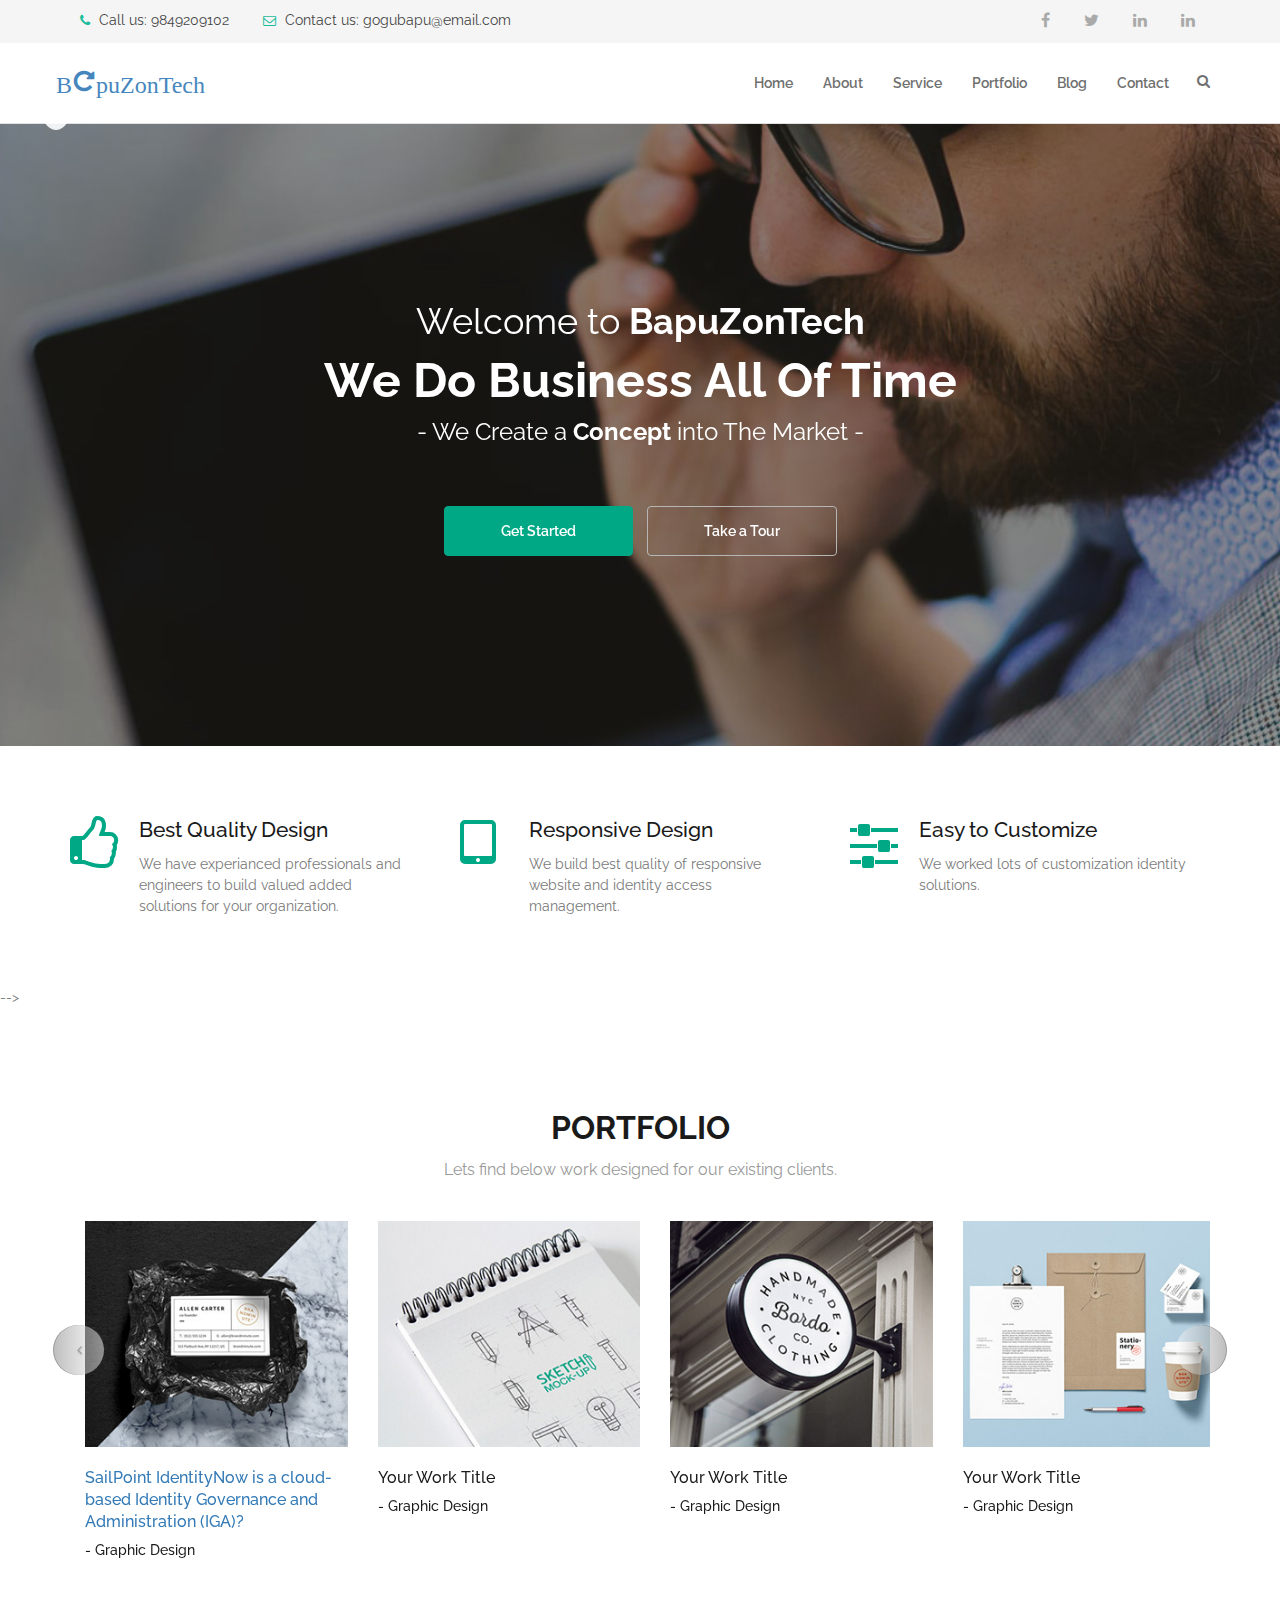
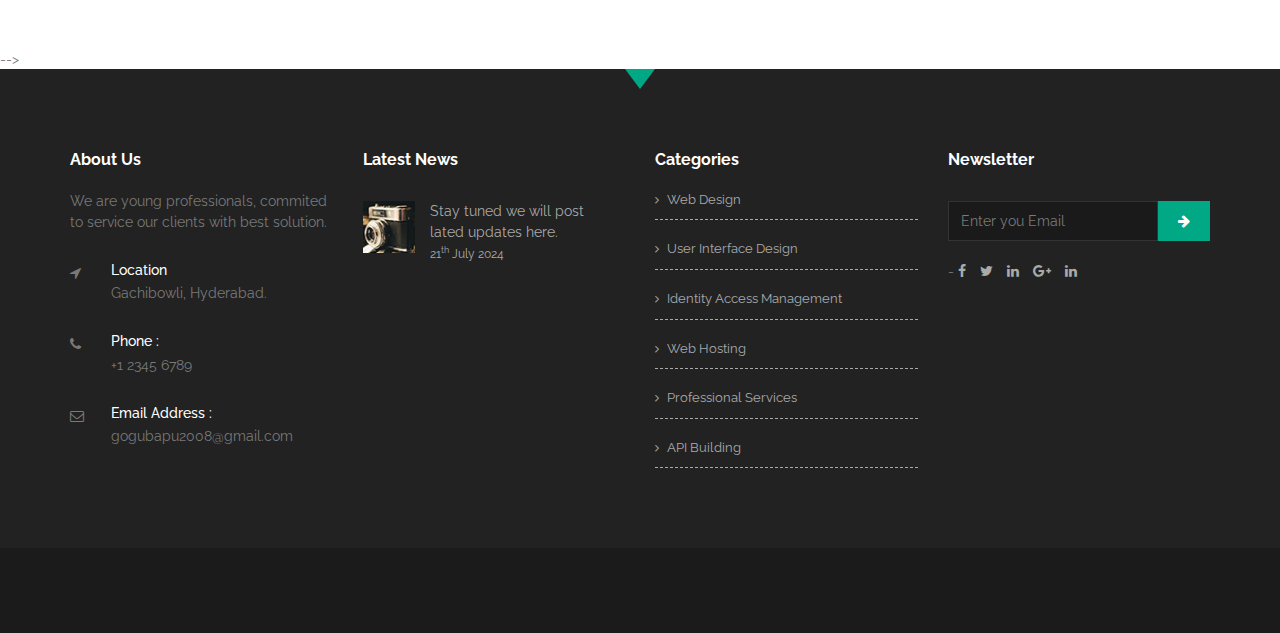
==== index.html @ 4926aefa "Update index.html" ====
<!doctype html>
<!--[if lt IE 7]>      <html class="no-js lt-ie9 lt-ie8 lt-ie7" lang=""> <![endif]-->
<!--[if IE 7]>         <html class="no-js lt-ie9 lt-ie8" lang=""> <![endif]-->
<!--[if IE 8]>         <html class="no-js lt-ie9" lang=""> <![endif]-->
<!--[if gt IE 8]><!--> <html class="no-js" lang="en"> <!--<![endif]-->
    <head>
        <meta charset="utf-8">
        <title>BapuZonTech</title>
        <meta name="description" content="">
        <meta name="viewport" content="width=device-width, initial-scale=1">
        <link rel="icon" type="image/png" href="favicon.ico">

        <!--Google Font link-->
        <link href="https://fonts.googleapis.com/css?family=Raleway:100,100i,200,200i,300,300i,400,400i,500,500i,600,600i,700,700i,800,800i,900,900i" rel="stylesheet">


        <link rel="stylesheet" href="assets/css/slick/slick.css"> 
        <link rel="stylesheet" href="assets/css/slick/slick-theme.css">
        <link rel="stylesheet" href="assets/css/animate.css">
        <link rel="stylesheet" href="assets/css/iconfont.css">
        <link rel="stylesheet" href="assets/css/font-awesome.min.css">
        <link rel="stylesheet" href="assets/css/bootstrap.css">
        <link rel="stylesheet" href="assets/css/magnific-popup.css">
        <link rel="stylesheet" href="assets/css/bootsnav.css">

        <!-- xsslider slider css -->


        <!--<link rel="stylesheet" href="assets/css/xsslider.css">-->




        <!--For Plugins external css-->
        <!--<link rel="stylesheet" href="assets/css/plugins.css" />-->

        <!--Theme custom css -->
        <link rel="stylesheet" href="assets/css/style.css">
        <!--<link rel="stylesheet" href="assets/css/colors/maron.css">-->

        <!--Theme Responsive css-->
        <link rel="stylesheet" href="assets/css/responsive.css" />

        <script src="assets/js/vendor/modernizr-2.8.3-respond-1.4.2.min.js"></script>
    </head>

    <body data-spy="scroll" data-target=".navbar-collapse">


        <!-- Preloader -->
        <div id="loading">
            <div id="loading-center">
                <div id="loading-center-absolute">
                    <div class="object" id="object_one"></div>
                    <div class="object" id="object_two"></div>
                    <div class="object" id="object_three"></div>
                    <div class="object" id="object_four"></div>
                </div>
            </div>
        </div><!--End off Preloader -->


        <div class="culmn">
            <!--Home page style-->


            <nav class="navbar navbar-default bootsnav navbar-fixed">
                <div class="navbar-top bg-grey fix">
                    <div class="container">
                        <div class="row">
                            <div class="col-md-6">
                                <div class="navbar-callus text-left sm-text-center">
                                    <ul class="list-inline">
                                        <li><a href=""><i class="fa fa-phone"></i> Call us: 9849209102</a></li>
                                        <li><a href=""><i class="fa fa-envelope-o"></i> Contact us: gogubapu@email.com</a></li>
                                    </ul>
                                </div>
                            </div>
                            <div class="col-md-6">
                                <div class="navbar-socail text-right sm-text-center">
                                    <ul class="list-inline">
                                        <li><a href=""><i class="fa fa-facebook"></i></a></li>
                                        <li><a href=""><i class="fa fa-twitter"></i></a></li>
                                        <li><a href=""><i class="fa fa-linkedin"></i></a></li>
                                        <li><a href="linkedin.com/in/bapu-gogu-a1a225183"><i class="fa fa-linkedin"></i></a></li>
                                        
                                    </ul>
                                </div>
                            </div>
                        </div>
                    </div>
                </div>

                <!-- Start Top Search -->
                <div class="top-search">
                    <div class="container">
                        <div class="input-group">
                            <span class="input-group-addon"><i class="fa fa-search"></i></span>
                            <input type="text" class="form-control" placeholder="Search">
                            <span class="input-group-addon close-search"><i class="fa fa-times"></i></span>
                        </div>
                    </div>
                </div>
                <!-- End Top Search -->


                <div class="container"> 
                    <div class="attr-nav">
                        <ul>
                            <li class="search"><a href="#"><i class="fa fa-search"></i></a></li>
                        </ul>
                    </div> 

                    <!-- Start Header Navigation -->
                    <div class="navbar-header">
                        <button type="button" class="navbar-toggle" data-toggle="collapse" data-target="#navbar-menu">
                            <i class="fa fa-bars"></i>
                        </button>
                        <a class="navbar-brand" href="#brand">
							<a align=center alt="">BapuZonTech</a>
						  <!-- <img src="assets/images/logo2.png" class="logo" alt=""> -->
                            <!--<img src="assets/images/footer-logo.png" class="logo logo-scrolled" alt="">-->
                        </a>

                    </div>
                    <!-- End Header Navigation -->

                    <!-- navbar menu -->
                    <div class="collapse navbar-collapse" id="navbar-menu">
                        <ul class="nav navbar-nav navbar-right">
                            <li><a href="#home">Home</a></li>                    
                            <li><a href="#features">About</a></li>
                            <li><a href="#business">Service</a></li>
                            <li><a href="#work">Portfolio</a></li>
                            <li><a href="https://www.bapuzontech.tech">Blog</a></li>
                            <li><a href="#contact">Contact</a></li>
                        </ul>
                    </div><!-- /.navbar-collapse -->
                </div> 

            </nav>

            <!--Home Sections-->

            <section id="home" class="home bg-black fix">
                <div class="overlay"></div>
                <div class="container">
                    <div class="row">
                        <div class="main_home text-center">
                            <div class="col-md-12">
                                <div class="hello_slid">
                                    <div class="slid_item">
                                        <div class="home_text ">
                                            <h2 class="text-white">Welcome to <strong>BapuZonTech</strong></h2>
                                            <h1 class="text-white">We Do Business All Of Time</h1>
                                            <h3 class="text-white">- We Create a <strong>Concept</strong> into The Market -</h3>
                                        </div>

                                        <div class="home_btns m-top-40">
                                            <a href="" class="btn btn-primary m-top-20">Get Started</a>
                                            <a href="" class="btn btn-default m-top-20">Take a Tour</a>
                                        </div>
                                    </div><!-- End off slid item -->
                                </div>
                            </div>

                        </div>


                    </div><!--End off row-->
                </div><!--End off container -->
            </section> <!--End off Home Sections-->



            <!--Featured Section-->
            <section id="features" class="features">
                <div class="container">
                    <div class="row">
                        <div class="main_features fix roomy-70">
                            <div class="col-md-4">
                                <div class="features_item sm-m-top-30">
                                    <div class="f_item_icon">
                                        <i class="fa fa-thumbs-o-up"></i>
                                    </div>
                                    <div class="f_item_text">
                                        <h3>Best Quality Design</h3>
                                        <p>We have experianced professionals and engineers to build valued added solutions for your organization.</p>
                                    </div>
                                </div>
                            </div>
                            <div class="col-md-4">
                                <div class="features_item sm-m-top-30">
                                    <div class="f_item_icon">
                                        <i class="fa fa-tablet"></i>
                                    </div>
                                    <div class="f_item_text">
                                        <h3>Responsive Design</h3>
                                        <p>We build best quality of responsive website and identity access management.</p>
                                    </div>
                                </div>
                            </div>
                            <div class="col-md-4">
                                <div class="features_item sm-m-top-30">
                                    <div class="f_item_icon">
                                        <i class="fa fa-sliders"></i>
                                    </div>
                                    <div class="f_item_text">
                                        <h3>Easy to Customize</h3>
                                        <p>We worked lots of customization identity solutions.</p>
                                    </div>
                                </div>
                            </div>
                        </div>
                    </div><!-- End off row -->
                </div><!-- End off container -->
            </section><!-- End off Featured Section-->


            <!--Business Section-->
            <!-- <section id="business" class="business bg-grey roomy-70">
                <div class="container">
                    <div class="row">
                        <div class="main_business">
                            <div class="col-md-6">
                                <div class="business_slid">
                                    <div class="slid_shap bg-grey"></div>
                                    <div class="business_items text-center">
                                        <div class="business_item">
                                            <div class="business_img">
                                                <img src="assets/images/about-img1.jpg" alt="" />
                                            </div>
                                        </div>

                                        <div class="business_item">
                                            <div class="business_img">
                                                <img src="assets/images/about-img1.jpg" alt="" />
                                            </div>
                                        </div>

                                        <div class="business_item">
                                            <div class="business_img">
                                                <img src="assets/images/about-img1.jpg" alt="" />
                                            </div>
                                        </div>
                                    </div>
                                </div>
                            </div>
                            
                            <div class="col-md-6">
                                <div class="business_item sm-m-top-50">
                                    <h2 class="text-uppercase"><strong>Made</strong> is Template For Business</h2>
                                    <ul>
                                        <li><i class="fa fa-arrow-circle-right"></i> Clean & Modern Design</li>
                                        <li><i class="fa  fa-arrow-circle-right"></i> Fully Responsive</li>
                                        <li><i class="fa  fa-arrow-circle-right"></i> Google Fonts</li>
                                    </ul>
                                    <p class="m-top-20">Lorem ipsum dolor sit amet, consectetur adipiscing elit pellentesque eleifend in mi 
                                        sit amet mattis suspendisse ac ligula volutpat nisl rhoncus sagittis cras suscipit 
                                        lacus quis erat malesuada lobortis eiam dui magna volutpat commodo eget pretium vitae
                                        elit etiam luctus risus urna in malesuada ante convallis.</p>

                                    <div class="business_btn">
                                        <a href="https://bootstrapthemes.co" class="btn btn-default m-top-20">Read More</a>
                                        <!--<a href="" class="btn btn-primary m-top-20">Buy Now</a>-->
                                    </div>

                                </div>
                            </div> 
                        </div>
                    </div>
                </div>
            </section><!-- End off Business section --> -->


            <!--product section-->
            <section id="product" class="product">
                <div class="container">
                    <div class="main_product roomy-80">
                        <div class="head_title text-center fix">
                            <h2 class="text-uppercase">Portfolio</h2>
                            <h5>Lets find below work designed for our existing clients.</h5>
                        </div>

                        <div id="carousel-example-generic" class="carousel slide" data-ride="carousel">
                            <!-- Indicators -->
                            <ol class="carousel-indicators">
                                <li data-target="#carousel-example-generic" data-slide-to="0" class="active"></li>
                                <li data-target="#carousel-example-generic" data-slide-to="1"></li>
                                <li data-target="#carousel-example-generic" data-slide-to="2"></li>
                            </ol>

                            <!-- Wrapper for slides -->
                            <div class="carousel-inner" role="listbox">
                                <div class="item active">
                                    <div class="container">
                                        <div class="row">
                                            <div class="col-sm-3">
                                                <div class="port_item xs-m-top-30">
                                                    <div class="port_img">
                                                        <img src="assets/images/work-img1.jpg" alt="" />
                                                        <div class="port_overlay text-center">
                                                            <a href="assets/images/work-img1.jpg" class="popup-img">+</a>
                                                        </div>
                                                    </div>
                                                    <div class="port_caption m-top-20">
                                                        <h5><a href="https://www.bapuzontech.tech/2023/10/sailpoint-identitynow-is-cloud-based.html">SailPoint IdentityNow is a cloud-based Identity Governance and Administration (IGA)?</a></h5>
                                                        <h6>- Graphic Design</h6>
                                                    </div>
                                                </div>
                                            </div>
                                            <div class="col-sm-3">
                                                <div class="port_item xs-m-top-30">
                                                    <div class="port_img">
                                                        <img src="assets/images/work-img2.jpg" alt="" />
                                                        <div class="port_overlay text-center">
                                                            <a href="assets/images/work-img2.jpg" class="popup-img">+</a>
                                                        </div>
                                                    </div>
                                                    <div class="port_caption m-top-20">
                                                        <h5>Your Work Title</h5>
                                                        <h6>- Graphic Design</h6>
                                                    </div>
                                                </div>
                                            </div>
                                            <div class="col-sm-3">
                                                <div class="port_item xs-m-top-30">
                                                    <div class="port_img">
                                                        <img src="assets/images/work-img3.jpg" alt="" />
                                                        <div class="port_overlay text-center">
                                                            <a href="assets/images/work-img3.jpg" class="popup-img">+</a>
                                                        </div>
                                                    </div>
                                                    <div class="port_caption m-top-20">
                                                        <h5>Your Work Title</h5>
                                                        <h6>- Graphic Design</h6>
                                                    </div>
                                                </div>
                                            </div>
                                            <div class="col-sm-3">
                                                <div class="port_item xs-m-top-30">
                                                    <div class="port_img">
                                                        <img src="assets/images/work-img4.jpg" alt="" />
                                                        <div class="port_overlay text-center">
                                                            <a href="assets/images/work-img4.jpg" class="popup-img">+</a>
                                                        </div>
                                                    </div>
                                                    <div class="port_caption m-top-20">
                                                        <h5>Your Work Title</h5>
                                                        <h6>- Graphic Design</h6>
                                                    </div>
                                                </div>
                                            </div>
                                        </div>
                                    </div>
                                </div>

                                <div class="item">
                                    <div class="container">
                                        <div class="row">
                                            <div class="col-sm-3">
                                                <div class="port_item xs-m-top-30">
                                                    <div class="port_img">
                                                        <img src="assets/images/work-img1.jpg" alt="" />
                                                        <div class="port_overlay text-center">
                                                            <a href="assets/images/work-img1.jpg" class="popup-img">+</a>
                                                        </div>
                                                    </div>
                                                    <div class="port_caption m-top-20">
                                                        <h5>Your Work Title</h5>
                                                        <h6>- Graphic Design</h6>
                                                    </div>
                                                </div>
                                            </div>
                                            <div class="col-sm-3">
                                                <div class="port_item xs-m-top-30">
                                                    <div class="port_img">
                                                        <img src="assets/images/work-img2.jpg" alt="" />
                                                        <div class="port_overlay text-center">
                                                            <a href="assets/images/work-img2.jpg" class="popup-img">+</a>
                                                        </div>
                                                    </div>
                                                    <div class="port_caption m-top-20">
                                                        <h5>Your Work Title</h5>
                                                        <h6>- Graphic Design</h6>
                                                    </div>
                                                </div>
                                            </div>
                                            <div class="col-sm-3">
                                                <div class="port_item xs-m-top-30">
                                                    <div class="port_img">
                                                        <img src="assets/images/work-img3.jpg" alt="" />
                                                        <div class="port_overlay text-center">
                                                            <a href="assets/images/work-img3.jpg" class="popup-img">+</a>
                                                        </div>
                                                    </div>
                                                    <div class="port_caption m-top-20">
                                                        <h5>Your Work Title</h5>
                                                        <h6>- Graphic Design</h6>
                                                    </div>
                                                </div>
                                            </div>
                                            <div class="col-sm-3">
                                                <div class="port_item xs-m-top-30">
                                                    <div class="port_img">
                                                        <img src="assets/images/work-img4.jpg" alt="" />
                                                        <div class="port_overlay text-center">
                                                            <a href="assets/images/work-img4.jpg" class="popup-img">+</a>
                                                        </div>
                                                    </div>
                                                    <div class="port_caption m-top-20">
                                                        <h5>Your Work Title</h5>
                                                        <h6>- Graphic Design</h6>
                                                    </div>
                                                </div>
                                            </div>
                                        </div>
                                    </div>
                                </div>

                                <div class="item">
                                    <div class="container">
                                        <div class="row">
                                            <div class="col-sm-3">
                                                <div class="port_item xs-m-top-30">
                                                    <div class="port_img">
                                                        <img src="assets/images/work-img1.jpg" alt="" />
                                                        <div class="port_overlay text-center">
                                                            <a href="assets/images/work-img1.jpg" class="popup-img">+</a>
                                                        </div>
                                                    </div>
                                                    <div class="port_caption m-top-20">
                                                        <h5>Your Work Title</h5>
                                                        <h6>- Graphic Design</h6>
                                                    </div>
                                                </div>
                                            </div>
                                            <div class="col-sm-3">
                                                <div class="port_item xs-m-top-30">
                                                    <div class="port_img">
                                                        <img src="assets/images/work-img2.jpg" alt="" />
                                                        <div class="port_overlay text-center">
                                                            <a href="assets/images/work-img2.jpg" class="popup-img">+</a>
                                                        </div>
                                                    </div>
                                                    <div class="port_caption m-top-20">
                                                        <h5>Your Work Title</h5>
                                                        <h6>- Graphic Design</h6>
                                                    </div>
                                                </div>
                                            </div>
                                            <div class="col-sm-3">
                                                <div class="port_item xs-m-top-30">
                                                    <div class="port_img">
                                                        <img src="assets/images/work-img3.jpg" alt="" />
                                                        <div class="port_overlay text-center">
                                                            <a href="assets/images/work-img3.jpg" class="popup-img">+</a>
                                                        </div>
                                                    </div>
                                                    <div class="port_caption m-top-20">
                                                        <h5>Your Work Title</h5>
                                                        <h6>- Graphic Design</h6>
                                                    </div>
                                                </div>
                                            </div>
                                            <div class="col-sm-3">
                                                <div class="port_item xs-m-top-30">
                                                    <div class="port_img">
                                                        <img src="assets/images/work-img4.jpg" alt="" />
                                                        <div class="port_overlay text-center">
                                                            <a href="assets/images/work-img4.jpg" class="popup-img">+</a>
                                                        </div>
                                                    </div>
                                                    <div class="port_caption m-top-20">
                                                        <h5>Your Work Title</h5>
                                                        <h6>- Graphic Design</h6>
                                                    </div>
                                                </div>
                                            </div>
                                        </div>
                                    </div>
                                </div>

                            </div>

                            <!-- Controls -->
                            <a class="left carousel-control" href="#carousel-example-generic" role="button" data-slide="prev">
                                <i class="fa fa-angle-left" aria-hidden="true"></i>
                                <span class="sr-only">Previous</span>
                            </a>

                            <a class="right carousel-control" href="#carousel-example-generic" role="button" data-slide="next">
                                <i class="fa fa-angle-right" aria-hidden="true"></i>
                                <span class="sr-only">Next</span>
                            </a>
                        </div>
                    </div><!-- End off row -->
                </div><!-- End off container -->
            </section><!-- End off Product section -->



            <!--Test section-->
         <!--   <section id="test" class="test bg-grey roomy-60 fix">
                <div class="container">
                    <div class="row">                        
                        <div class="main_test fix">

                            <div class="col-md-12 col-sm-12 col-xs-12">
                                <div class="head_title text-center fix">
                                    <h2 class="text-uppercase">Our Team</h2>
                                    <h5>Clean and Modern design is our best specialist</h5>
                                </div>
                            </div>

                            <div class="col-md-6">
                                <div class="test_item fix">
                                    <div class="item_img">
                                        <img class="img-circle" src="assets/images/test-img1.jpg" alt="" />
                                        <i class="fa fa-quote-left"></i>
                                    </div>

                                    <div class="item_text">
                                        <h5>Monalisa</h5>
                                        <h6>CTO</h6>

                                        <p>We are here serve best value added services to our clients.</p>
                                    </div>
                                </div>
                            </div>

                            <div class="col-md-6">
                                <div class="test_item fix sm-m-top-30">
                                    <div class="item_img">
                                        <img class="img-circle" src="assets/images/IMG_5751.jpg" alt="" />
                                        <i class="fa fa-quote-left"></i>
                                    </div>

                                    <div class="item_text">
                                        <h5>Bapu Gogu</h5>
                                        <h6>Founder & CEO</h6>

                                        <p>We are here serve best value added services to our clients.</p>
                                    </div>
                                </div>
                            </div>
                        </div>
                    </div>
                </div>
            </section><!-- End off test section --> -->


            <!--Brand Section-->
          <!--  <section id="brand" class="brand fix roomy-80">
                <div class="container">
                    <div class="row">
                        <div class="main_brand text-center">
                            <div class="col-md-2 col-sm-4 col-xs-6">
                                <div class="brand_item sm-m-top-20">
                                    <img src="assets/images/cbrand-img1.png" alt="" />
                                </div>
                            </div>
                            <div class="col-md-2 col-sm-4 col-xs-6">
                                <div class="brand_item sm-m-top-20">
                                    <img src="assets/images/cbrand-img2.png" alt="" />
                                </div>
                            </div>
                            <div class="col-md-2 col-sm-4 col-xs-6">
                                <div class="brand_item sm-m-top-20">
                                    <img src="assets/images/cbrand-img3.png" alt="" />
                                </div>
                            </div>
                            <div class="col-md-2 col-sm-4 col-xs-6">
                                <div class="brand_item sm-m-top-20">
                                    <img src="assets/images/cbrand-img4.png" alt="" />
                                </div>
                            </div>
                            <div class="col-md-2 col-sm-4 col-xs-6">
                                <div class="brand_item sm-m-top-20">
                                    <img src="assets/images/cbrand-img5.png" alt="" />
                                </div>
                            </div>
                            <div class="col-md-2 col-sm-4 col-xs-6">
                                <div class="brand_item sm-m-top-20">
                                    <img src="assets/images/cbrand-img6.png" alt="" />
                                </div>
                            </div>
                        </div>
                    </div>
                </div>
            </section> --><!-- End off Brand section -->


            <!--Call to  action section-->
          <!--  <section id="action" class="action bg-primary roomy-40">
                <div class="container">
                    <div class="row">
                        <div class="maine_action">
                            <div class="col-md-8">
                                <div class="action_item text-center">
                                    <h2 class="text-white text-uppercase">Your Promotion Text Will Be Here</h2>
                                </div>
                            </div>
                            <div class="col-md-4">
                                <div class="action_btn text-left sm-text-center">
                                    <a href="" class="btn btn-default">Purchase Now</a>
                                </div>
                            </div>
                        </div>
                    </div>
                </div>
            </section>
			-->



            <footer id="contact" class="footer action-lage bg-black p-top-80">
                <!--<div class="action-lage"></div>-->
                <div class="container">
                    <div class="row">
                        <div class="widget_area">
                            <div class="col-md-3">
                                <div class="widget_item widget_about">
                                    <h5 class="text-white">About Us</h5>
                                    <p class="m-top-20">We are young professionals, commited to service our clients with best solution.</p>
                                    <div class="widget_ab_item m-top-30">
                                        <div class="item_icon"><i class="fa fa-location-arrow"></i></div>
                                        <div class="widget_ab_item_text">
                                            <h6 class="text-white">Location</h6>
                                            <p>
                                                Gachibowli, Hyderabad.</p>
                                        </div>
                                    </div>
                                    <div class="widget_ab_item m-top-30">
                                        <div class="item_icon"><i class="fa fa-phone"></i></div>
                                        <div class="widget_ab_item_text">
                                            <h6 class="text-white">Phone :</h6>
                                            <p>+1 2345 6789</p>
                                        </div>
                                    </div>
                                    <div class="widget_ab_item m-top-30">
                                        <div class="item_icon"><i class="fa fa-envelope-o"></i></div>
                                        <div class="widget_ab_item_text">
                                            <h6 class="text-white">Email Address :</h6>
                                            <p>gogubapu2008@gmail.com</p>
                                        </div>
                                    </div>
                                </div><!-- End off widget item -->
                            </div><!-- End off col-md-3 -->

                            <div class="col-md-3">
                                <div class="widget_item widget_latest sm-m-top-50">
                                    <h5 class="text-white">Latest News</h5>
                                    <div class="widget_latst_item m-top-30">
                                        <div class="item_icon"><img src="assets/images/ltst-img-1.jpg" alt="" /></div>
                                        <div class="widget_latst_item_text">
                                            <p>Stay tuned we will post lated updates here.</p>
                                            <a href="">21<sup>th</sup> July 2024</a>
                                        </div>
                                    </div>
           
                                </div><!-- End off widget item -->
                            </div><!-- End off col-md-3 --> 

                            <div class="col-md-3">
                                <div class="widget_item widget_service sm-m-top-50">
                                    <h5 class="text-white">Categories</h5>
                                    <ul class="m-top-20">
                                        <li class="m-top-20"><a href=""><i class="fa fa-angle-right"></i> Web Design</a></li>
                                        <li class="m-top-20"><a href=""><i class="fa fa-angle-right"></i> User Interface Design</a></li>
                                        <li class="m-top-20"><a href=""><i class="fa fa-angle-right"></i> Identity Access Management</a></li>
                                        <li class="m-top-20"><a href=""><i class="fa fa-angle-right"></i> Web Hosting</a></li>
                                        <li class="m-top-20"><a href=""><i class="fa fa-angle-right"></i> Professional Services</a></li>
                                        <li class="m-top-20"><a href=""><i class="fa fa-angle-right"></i> API Building</a></li>
                                    </ul>
                                </div><!-- End off widget item -->
                            </div><!-- End off col-md-3 -->

                            <div class="col-md-3">
                                <div class="widget_item widget_newsletter sm-m-top-50">
                                    <h5 class="text-white">Newsletter</h5>
                                    <form class="form-inline m-top-30">
                                        <div class="form-group">
                                            <input type="email" class="form-control" placeholder="Enter you Email">
                                            <button type="submit" class="btn text-center"><i class="fa fa-arrow-right"></i></button>
                                        </div>

                                    </form>
                                    <!-- <div class="widget_brand m-top-40">
                                        <a href="" class="text-uppercase">Your Logo</a>
                                        <p>Lorem ipsum dolor sit amet consec tetur 
                                            adipiscing elit nulla aliquet pretium nisi in</p>
                                    </div> -->
                                    <ul class="list-inline m-top-20">
                                        <li>-  <a href=""><i class="fa fa-facebook"></i></a></li>
                                        <li><a href=""><i class="fa fa-twitter"></i></a></li>
                                        <li><a href=""><i class="fa fa-linkedin"></i></a></li>
                                        <li><a href=""><i class="fa fa-google-plus"></i></a></li>
                                        <li><a href=""><i class="fa fa-linkedin"></i></a></li>
                                       
                                    </ul>

                                </div><!-- End off widget item -->
                            </div><!-- End off col-md-3 -->
                        </div>
                    </div>
                </div>
                <div class="main_footer fix bg-mega text-center p-top-40 p-bottom-30 m-top-80">
                    <div class="col-md-12">
                        <p class="wow fadeInRight" data-wow-duration="1s">
                           <!-- Made with 
                            <i class="fa fa-heart"></i>
                            by -->
                            <a target="_blank" href="https://BapuZonTech.tech">BapuZonTech</a> 
                            2023. &copy All Rights Reserved
                        </p>
                    </div>

                </div>
            </footer>




        </div>

        <!-- JS includes -->

        <script src="assets/js/vendor/jquery-1.11.2.min.js"></script>
        <script src="assets/js/vendor/bootstrap.min.js"></script>

        <script src="assets/js/owl.carousel.min.js"></script>
        <script src="assets/js/jquery.magnific-popup.js"></script>
        <script src="assets/js/jquery.easing.1.3.js"></script>
        <script src="assets/css/slick/slick.js"></script>
        <script src="assets/css/slick/slick.min.js"></script>
        <script src="assets/js/jquery.collapse.js"></script>
        <script src="assets/js/bootsnav.js"></script>



        <script src="assets/js/plugins.js"></script>
        <script src="assets/js/main.js"></script>

    </body>
</html>
---- assets/css/iconfont.css ----
/*********************************************************************

*  Icon pack: bootstrapThemesCo-icon
*  This Icon pack created by: http://bootstrapthemes.co
*
*  Please keep this disclaimer with my code if you use it. Thanks. :-)
*  Got feedback or questions, ask here:
*  https://github.com/bootstrapthemesco/bootstrapthemes.co/issues

*********************************************************************/

@font-face {
    font-family: 'bootstrapThemesCo-icon';
    src:    url('../fonts/bootstrapThemesCo-icon.eot?dcpptv');
    src:    url('../fonts/bootstrapThemesCo-icon.eot?dcpptv#iefix') format('embedded-opentype'),
        url('../fonts/bootstrapThemesCo-icon.ttf?dcpptv') format('truetype'),
        url('../fonts/bootstrapThemesCo-icon.woff?dcpptv') format('woff'),
        url('../fonts/bootstrapThemesCo-icon.svg?dcpptv#bootstrapThemesCo-icon') format('svg');
    font-weight: normal;
    font-style: normal;
}

.icon {
    /* use !important to prevent issues with browser extensions that change fonts */
    font-family: 'bootstrapThemesCo-icon' !important;
    speak: none;
    font-style: normal;
    font-weight: normal;
    font-variant: normal;
    text-transform: none;
    line-height: 1;

    /* Better Font Rendering =========== */
    -webkit-font-smoothing: antialiased;
    -moz-osx-font-smoothing: grayscale;
}

.icon-agenda:before {
    content: "\eaca";
}
.icon-art:before {
    content: "\eacb";
}
.icon-picture2:before {
    content: "\e827";
}
.icon-bag:before {
    content: "\eacc";
}
.icon-eccommerce:before {
    content: "\eacf";
}
.icon-clock3:before {
    content: "\ead0";
}
.icon-clothes:before {
    content: "\ead1";
}
.icon-commerce-1:before {
    content: "\ead2";
}
.icon-commerce2:before {
    content: "\ead3";
}
.icon-computer2:before {
    content: "\ead4";
}
.icon-crown:before {
    content: "\ead5";
}
.icon-cup:before {
    content: "\ead6";
}
.icon-resturent:before {
    content: "\ead7";
}
.icon-birthday:before {
    content: "\ead8";
}
.icon-drinks:before {
    content: "\ead9";
}
.icon-drinks1:before {
    content: "\eada";
}
.icon-cup1:before {
    content: "\eadb";
}
.icon-pizza1:before {
    content: "\eadc";
}
.icon-bear1:before {
    content: "\eadd";
}
.icon-burger:before {
    content: "\eade";
}
.icon-food-9:before {
    content: "\eadf";
}
.icon-food-10:before {
    content: "\eae0";
}
.icon-food-11:before {
    content: "\eae1";
}
.icon-food-12:before {
    content: "\eae2";
}
.icon-food:before {
    content: "\eae3";
}
.icon-home2:before {
    content: "\eae4";
}
.icon-justice:before {
    content: "\eae5";
}
.icon-light-1:before {
    content: "\eae6";
}
.icon-light:before {
    content: "\eae7";
}
.icon-medical-12:before {
    content: "\eae8";
}
.icon-medical-22:before {
    content: "\eae9";
}
.icon-medical2:before {
    content: "\eaea";
}
.icon-money2:before {
    content: "\eaeb";
}
.icon-mountain:before {
    content: "\eaec";
}
.icon-multimedia-12:before {
    content: "\eaed";
}
.icon-multimedia2:before {
    content: "\eaee";
}
.icon-music-1:before {
    content: "\eaef";
}
.icon-music-2:before {
    content: "\eaf0";
}
.icon-music:before {
    content: "\eaf1";
}
.icon-party-1:before {
    content: "\eaf2";
}
.icon-party:before {
    content: "\eaf3";
}
.icon-people-14:before {
    content: "\eaf4";
}
.icon-people-22:before {
    content: "\eaf5";
}
.icon-people-32:before {
    content: "\eaf6";
}
.icon-people-42:before {
    content: "\eaf7";
}
.icon-people:before {
    content: "\eaf8";
}
.icon-planet:before {
    content: "\eaf9";
}
.icon-present:before {
    content: "\eafa";
}
.icon-restaurant-1:before {
    content: "\eafb";
}
.icon-restaurant2:before {
    content: "\eafc";
}
.icon-science-1:before {
    content: "\eafd";
}
.icon-science:before {
    content: "\eafe";
}
.icon-shapes:before {
    content: "\eaff";
}
.icon-size:before {
    content: "\eb00";
}
.icon-technology-12:before {
    content: "\eb02";
}
.icon-technology-22:before {
    content: "\eb03";
}
.icon-technology:before {
    content: "\eb04";
}
.icon-tool-12:before {
    content: "\eb05";
}
.icon-tool-22:before {
    content: "\eb06";
}
.icon-tool-32:before {
    content: "\eb07";
}
.icon-tool:before {
    content: "\eb08";
}
.icon-typography:before {
    content: "\eb09";
}
.icon-vintage-1:before {
    content: "\eb0a";
}
.icon-vintage-2:before {
    content: "\eb0b";
}
.icon-vintage2:before {
    content: "\eb0c";
}
.icon-wrench:before {
    content: "\eb0d";
}
.icon-bank31:before {
    content: "\e902";
}
.icon-bank45:before {
    content: "\e903";
}
.icon-bank53:before {
    content: "\e904";
}
.icon-bank110:before {
    content: "\e905";
}
.icon-bank111:before {
    content: "\e906";
}
.icon-cards3:before {
    content: "\e907";
}
.icon-bank48:before {
    content: "\e908";
}
.icon-money-6:before {
    content: "\e909";
}
.icon-id19:before {
    content: "\e90a";
}
.icon-cellphone:before {
    content: "\e90b";
}
.icon-money-7:before {
    content: "\e90c";
}
.icon-id-card42:before {
    content: "\e90d";
}
.icon-business-20:before {
    content: "\e90e";
}
.icon-business-17:before {
    content: "\e90f";
}
.icon-money385:before {
    content: "\e910";
}
.icon-debit-card15:before {
    content: "\e911";
}
.icon-credit-card31:before {
    content: "\e912";
}
.icon-business-18:before {
    content: "\e913";
}
.icon-payment-method9:before {
    content: "\e914";
}
.icon-money383:before {
    content: "\e9a3";
}
.icon-cash3:before {
    content: "\e915";
}
.icon-currency43:before {
    content: "\e916";
}
.icon-money-14:before {
    content: "\e917";
}
.icon-money-1:before {
    content: "\e91a";
}
.icon-money389:before {
    content: "\e9a5";
}
.icon-currency31:before {
    content: "\e967";
}
.icon-currency33:before {
    content: "\e968";
}
.icon-dollar-symbol10:before {
    content: "\e972";
}
.icon-business-210:before {
    content: "\eace";
}
.icon-dollar-symbol17:before {
    content: "\e973";
}
.icon-archives:before {
    content: "\e91b";
}
.icon-light-bulb53:before {
    content: "\e991";
}
.icon-money:before {
    content: "\ea64";
}
.icon-paper:before {
    content: "\e91c";
}
.icon-id-card9:before {
    content: "\e91d";
}
.icon-business-5:before {
    content: "\e91e";
}
.icon-business-22:before {
    content: "\e91f";
}
.icon-license:before {
    content: "\e822";
}
.icon-beach:before {
    content: "\e920";
}
.icon-baggage29:before {
    content: "\e921";
}
.icon-bag73:before {
    content: "\e922";
}
.icon-bank24:before {
    content: "\e923";
}
.icon-bank106:before {
    content: "\e925";
}
.icon-business-110:before {
    content: "\eacd";
}
.icon-graphs4:before {
    content: "\e926";
}
.icon-graphic78:before {
    content: "\e929";
}
.icon-line-graphic9:before {
    content: "\e92a";
}
.icon-business-30:before {
    content: "\e92b";
}
.icon-graphic:before {
    content: "\e92c";
}
.icon-business-9:before {
    content: "\e92e";
}
.icon-business-26:before {
    content: "\e931";
}
.icon-stats47:before {
    content: "\e933";
}
.icon-stats42:before {
    content: "\e934";
}
.icon-data56:before {
    content: "\e935";
}
.icon-line-graphic8:before {
    content: "\e936";
}
.icon-business72:before {
    content: "\e937";
}
.icon-monitor:before {
    content: "\e938";
}
.icon-arrow-1:before {
    content: "\e939";
}
.icon-computer:before {
    content: "\e93a";
}
.icon-business-8:before {
    content: "\e93b";
}
.icon-basket36:before {
    content: "\e93f";
}
.icon-bill10:before {
    content: "\e940";
}
.icon-bill13:before {
    content: "\e941";
}
.icon-briefcase30:before {
    content: "\e942";
}
.icon-building112:before {
    content: "\e94a";
}
.icon-building134:before {
    content: "\e94b";
}
.icon-building143:before {
    content: "\e94c";
}
.icon-business15:before {
    content: "\e94d";
}
.icon-business70:before {
    content: "\e94e";
}
.icon-businessman30:before {
    content: "\e94f";
}
.icon-businessman285:before {
    content: "\e950";
}
.icon-butchery:before {
    content: "\e951";
}
.icon-case3:before {
    content: "\e952";
}
.icon-chart6:before {
    content: "\e953";
}
.icon-circular-arrows9:before {
    content: "\e954";
}
.icon-city39:before {
    content: "\e955";
}
.icon-closed3:before {
    content: "\e956";
}
.icon-cloud-storage9:before {
    content: "\e957";
}
.icon-coffee-cup5:before {
    content: "\e958";
}
.icon-cogwheel50:before {
    content: "\e959";
}
.icon-cogwheels16:before {
    content: "\e95a";
}
.icon-coin:before {
    content: "\e95b";
}
.icon-computer-screen50:before {
    content: "\e95c";
}
.icon-computer-screen19:before {
    content: "\e95d";
}
.icon-computer-screen20:before {
    content: "\e95e";
}
.icon-computer-screen22:before {
    content: "\e95f";
}
.icon-credit-card28:before {
    content: "\e960";
}
.icon-computer-screen21:before {
    content: "\e962";
}
.icon-computer-screen49:before {
    content: "\e965";
}
.icon-computering:before {
    content: "\e966";
}
.icon-curriculum4:before {
    content: "\e969";
}
.icon-customer-service8:before {
    content: "\e96a";
}
.icon-cute:before {
    content: "\e96b";
}
.icon-data63:before {
    content: "\e96c";
}
.icon-delivery48:before {
    content: "\e96d";
}
.icon-dessert45:before {
    content: "\e96e";
}
.icon-diamond6:before {
    content: "\e96f";
}
.icon-document286:before {
    content: "\e970";
}
.icon-file273:before {
    content: "\e977";
}
.icon-file294:before {
    content: "\e978";
}
.icon-file322:before {
    content: "\e979";
}
.icon-folder61:before {
    content: "\e97a";
}
.icon-game91:before {
    content: "\e97b";
}
.icon-garbage43:before {
    content: "\e97c";
}
.icon-golden4:before {
    content: "\e97d";
}
.icon-graph36:before {
    content: "\e97e";
}
.icon-graphic75:before {
    content: "\e97f";
}
.icon-group47:before {
    content: "\e980";
}
.icon-handshake5:before {
    content: "\e981";
}
.icon-handshake7:before {
    content: "\e982";
}
.icon-heart388:before {
    content: "\e983";
}
.icon-heart389:before {
    content: "\e984";
}
.icon-heater1:before {
    content: "\e985";
}
.icon-human57:before {
    content: "\e988";
}
.icon-industrial8:before {
    content: "\e989";
}
.icon-industrial20:before {
    content: "\e98a";
}
.icon-industry7:before {
    content: "\e98b";
}
.icon-insect31:before {
    content: "\e98c";
}
.icon-lamp43:before {
    content: "\e98d";
}
.icon-letter124:before {
    content: "\e98e";
}
.icon-money514:before {
    content: "\e9aa";
}
.icon-letters24:before {
    content: "\e98f";
}
.icon-envelope126:before {
    content: "\e975";
}
.icon-check-1:before {
    content: "\ea13";
}
.icon-mail113:before {
    content: "\e998";
}
.icon-levels5:before {
    content: "\e990";
}
.icon-lock133:before {
    content: "\e992";
}
.icon-logistics16:before {
    content: "\e993";
}
.icon-logistics51:before {
    content: "\e994";
}
.icon-loudspeaker30:before {
    content: "\e995";
}
.icon-magnifying-glass66:before {
    content: "\e996";
}
.icon-magnifying-glass86:before {
    content: "\e997";
}
.icon-man78:before {
    content: "\e999";
}
.icon-man523:before {
    content: "\e99a";
}
.icon-managers:before {
    content: "\e99b";
}
.icon-map12:before {
    content: "\e99c";
}
.icon-market13:before {
    content: "\e99d";
}
.icon-men24:before {
    content: "\e99f";
}
.icon-men56:before {
    content: "\e9a0";
}
.icon-milk6:before {
    content: "\e9a1";
}
.icon-money210:before {
    content: "\e9a2";
}
.icon-money409:before {
    content: "\e9a6";
}
.icon-money441:before {
    content: "\e9a8";
}
.icon-money502:before {
    content: "\e9a9";
}
.icon-money386:before {
    content: "\e9a4";
}
.icon-money570:before {
    content: "\e9ab";
}
.icon-multimedia-option25:before {
    content: "\e9ac";
}
.icon-news20:before {
    content: "\e9ad";
}
.icon-notepad23:before {
    content: "\e9ae";
}
.icon-package28:before {
    content: "\e9af";
}
.icon-paperclip1:before {
    content: "\e9b0";
}
.icon-payment-method8:before {
    content: "\e9b1";
}
.icon-pencil157:before {
    content: "\e9b2";
}
.icon-percentage3:before {
    content: "\e9b3";
}
.icon-person256:before {
    content: "\e9b4";
}
.icon-phone34:before {
    content: "\e9b5";
}
.icon-pin139:before {
    content: "\e9b6";
}
.icon-printed3:before {
    content: "\e9b7";
}
.icon-profession10:before {
    content: "\e9b9";
}
.icon-professional4:before {
    content: "\e9ba";
}
.icon-professional5:before {
    content: "\e9bb";
}
.icon-real-estate2:before {
    content: "\e9bc";
}
.icon-save13:before {
    content: "\e9bd";
}
.icon-scarecrow2:before {
    content: "\e9be";
}
.icon-settings18:before {
    content: "\e9bf";
}
.icon-supermarket39:before {
    content: "\e9cf";
}
.icon-supermarket41:before {
    content: "\e9d0";
}
.icon-shopper22:before {
    content: "\e9c2";
}
.icon-shopping-basket8:before {
    content: "\e9c3";
}
.icon-shopping-1:before {
    content: "\ea85";
}
.icon-shopping1:before {
    content: "\e9c4";
}
.icon-shopping2:before {
    content: "\e9c5";
}
.icon-smartphone260:before {
    content: "\e9c6";
}
.icon-spam:before {
    content: "\e9c7";
}
.icon-speech-bubble68:before {
    content: "\e9c8";
}
.icon-speech-bubble142:before {
    content: "\e9c9";
}
.icon-stats56:before {
    content: "\e9cb";
}
.icon-stick-man200:before {
    content: "\e9cc";
}
.icon-shop:before {
    content: "\e9c0";
}
.icon-store19:before {
    content: "\e9cd";
}
.icon-house85:before {
    content: "\e987";
}
.icon-business-10:before {
    content: "\ea02";
}
.icon-suitcase89:before {
    content: "\e9ce";
}
.icon-money421:before {
    content: "\e9a7";
}
.icon-tag20:before {
    content: "\e9d2";
}
.icon-targeting11:before {
    content: "\e9d3";
}
.icon-worker51:before {
    content: "\e9ea";
}
.icon-telemarketer6:before {
    content: "\e9d4";
}
.icon-telemarketer32:before {
    content: "\e9d5";
}
.icon-telephone197:before {
    content: "\e9d6";
}
.icon-telephone208:before {
    content: "\e9d7";
}
.icon-printer13:before {
    content: "\e9b8";
}
.icon-tool294:before {
    content: "\e9d8";
}
.icon-tool724:before {
    content: "\e9d9";
}
.icon-tool800:before {
    content: "\e9da";
}
.icon-tool1074:before {
    content: "\e9db";
}
.icon-transport224:before {
    content: "\e9dc";
}
.icon-transport796:before {
    content: "\e9dd";
}
.icon-transport1088:before {
    content: "\e9de";
}
.icon-transport1089:before {
    content: "\e9df";
}
.icon-triangle25:before {
    content: "\e9e0";
}
.icon-user216:before {
    content: "\e9e1";
}
.icon-vacations2:before {
    content: "\e9e2";
}
.icon-white79:before {
    content: "\e9e4";
}
.icon-winner64:before {
    content: "\e9e5";
}
.icon-woman243:before {
    content: "\e9e6";
}
.icon-worker:before {
    content: "\e9e7";
}
.icon-worker43:before {
    content: "\e9e8";
}
.icon-worker44:before {
    content: "\e9e9";
}
.icon-working15:before {
    content: "\e9eb";
}
.icon-world80:before {
    content: "\e9ec";
}
.icon-arrows-1:before {
    content: "\e9ed";
}
.icon-arrows-2:before {
    content: "\e9ee";
}
.icon-arrows-3:before {
    content: "\e9ef";
}
.icon-arrows:before {
    content: "\e9f0";
}
.icon-avatar:before {
    content: "\e9f1";
}
.icon-ball:before {
    content: "\e9f2";
}
.icon-box:before {
    content: "\e9f3";
}
.icon-boxes:before {
    content: "\e9f4";
}
.icon-building:before {
    content: "\e9f5";
}
.icon-buildings-1:before {
    content: "\e9f6";
}
.icon-buildings-2:before {
    content: "\e9f7";
}
.icon-buildings-3:before {
    content: "\e9f8";
}
.icon-buildings-4:before {
    content: "\e9f9";
}
.icon-buildings-5:before {
    content: "\e9fa";
}
.icon-buildings:before {
    content: "\e9fb";
}
.icon-business-1:before {
    content: "\e9fc";
}
.icon-business-2:before {
    content: "\e9fd";
}
.icon-business-3:before {
    content: "\e9fe";
}
.icon-business-4:before {
    content: "\e9ff";
}
.icon-business-6:before {
    content: "\ea00";
}
.icon-business-7:before {
    content: "\ea01";
}
.icon-business-11:before {
    content: "\ea03";
}
.icon-business-12:before {
    content: "\ea04";
}
.icon-business-13:before {
    content: "\ea05";
}
.icon-business-14:before {
    content: "\ea06";
}
.icon-business-15:before {
    content: "\ea07";
}
.icon-business-19:before {
    content: "\ea08";
}
.icon-business-21:before {
    content: "\ea09";
}
.icon-business-24:before {
    content: "\ea0b";
}
.icon-business-25:before {
    content: "\ea0c";
}
.icon-business-27:before {
    content: "\ea0d";
}
.icon-business-29:before {
    content: "\ea0f";
}
.icon-business-32:before {
    content: "\ea10";
}
.icon-business-33:before {
    content: "\ea11";
}
.icon-business:before {
    content: "\ea12";
}
.icon-check:before {
    content: "\ea14";
}
.icon-circle-4:before {
    content: "\ea15";
}
.icon-circle:before {
    content: "\ea16";
}
.icon-city:before {
    content: "\ea17";
}
.icon-clock-1:before {
    content: "\ea18";
}
.icon-clock:before {
    content: "\ea19";
}
.icon-coins-1:before {
    content: "\ea1a";
}
.icon-coins-2:before {
    content: "\ea1b";
}
.icon-coins-3:before {
    content: "\ea1c";
}
.icon-coins:before {
    content: "\ea1d";
}
.icon-commerce:before {
    content: "\ea1e";
}
.icon-computer-1:before {
    content: "\ea1f";
}
.icon-computer-2:before {
    content: "\ea20";
}
.icon-computer-3:before {
    content: "\ea21";
}
.icon-computer-4:before {
    content: "\ea22";
}
.icon-computer-5:before {
    content: "\ea23";
}
.icon-computer-6:before {
    content: "\ea24";
}
.icon-computer-7:before {
    content: "\ea25";
}
.icon-computer-8:before {
    content: "\ea26";
}
.icon-connection-1:before {
    content: "\ea27";
}
.icon-connection:before {
    content: "\ea29";
}
.icon-construction-1:before {
    content: "\ea2a";
}
.icon-construction-2:before {
    content: "\ea2b";
}
.icon-construction-3:before {
    content: "\ea2c";
}
.icon-construction-4:before {
    content: "\ea2d";
}
.icon-construction-5:before {
    content: "\ea2e";
}
.icon-construction-6:before {
    content: "\ea2f";
}
.icon-construction-7:before {
    content: "\ea30";
}
.icon-construction-8:before {
    content: "\ea31";
}
.icon-construction-9:before {
    content: "\ea32";
}
.icon-construction-10:before {
    content: "\ea33";
}
.icon-construction-11:before {
    content: "\ea34";
}
.icon-construction2:before {
    content: "\ea35";
}
.icon-cut-1:before {
    content: "\ea36";
}
.icon-cut:before {
    content: "\ea37";
}
.icon-database:before {
    content: "\ea38";
}
.icon-farm:before {
    content: "\ea39";
}
.icon-folder:before {
    content: "\ea3a";
}
.icon-game-1:before {
    content: "\ea3b";
}
.icon-game-2:before {
    content: "\ea3c";
}
.icon-game:before {
    content: "\ea3d";
}
.icon-gear:before {
    content: "\ea3e";
}
.icon-gym:before {
    content: "\ea3f";
}
.icon-health:before {
    content: "\ea40";
}
.icon-home-1:before {
    content: "\ea41";
}
.icon-home-2:before {
    content: "\ea42";
}
.icon-home:before {
    content: "\ea43";
}
.icon-interface-1:before {
    content: "\ea44";
}
.icon-interface-2:before {
    content: "\ea45";
}
.icon-interface-3:before {
    content: "\ea46";
}
.icon-interface-4:before {
    content: "\ea47";
}
.icon-interface:before {
    content: "\ea48";
}
.icon-internet:before {
    content: "\ea49";
}
.icon-man-1:before {
    content: "\ea4b";
}
.icon-man-2:before {
    content: "\ea4c";
}
.icon-man-3:before {
    content: "\ea4d";
}
.icon-man:before {
    content: "\ea4e";
}
.icon-market:before {
    content: "\ea4f";
}
.icon-medical-1:before {
    content: "\ea50";
}
.icon-medical-2:before {
    content: "\ea51";
}
.icon-medical-3:before {
    content: "\ea52";
}
.icon-medical-4:before {
    content: "\ea53";
}
.icon-medical-5:before {
    content: "\ea54";
}
.icon-medical-6:before {
    content: "\ea55";
}
.icon-medical-7:before {
    content: "\ea56";
}
.icon-medical-8:before {
    content: "\ea57";
}
.icon-medical-9:before {
    content: "\ea58";
}
.icon-medical:before {
    content: "\ea59";
}
.icon-money-2:before {
    content: "\ea5a";
}
.icon-money-3:before {
    content: "\ea5b";
}
.icon-money-4:before {
    content: "\ea5c";
}
.icon-money-5:before {
    content: "\ea5d";
}
.icon-money-8:before {
    content: "\ea5e";
}
.icon-money-9:before {
    content: "\ea5f";
}
.icon-money-10:before {
    content: "\ea60";
}
.icon-money-11:before {
    content: "\ea61";
}
.icon-money-12:before {
    content: "\ea62";
}
.icon-money-13:before {
    content: "\ea63";
}
.icon-monitor-1:before {
    content: "\ea65";
}
.icon-multimedia-1:before {
    content: "\ea66";
}
.icon-multimedia:before {
    content: "\ea67";
}
.icon-nature-1:before {
    content: "\ea68";
}
.icon-nature-2:before {
    content: "\ea69";
}
.icon-nature-3:before {
    content: "\ea6a";
}
.icon-nature:before {
    content: "\ea6b";
}
.icon-net:before {
    content: "\ea6c";
}
.icon-night:before {
    content: "\ea6d";
}
.icon-notebook:before {
    content: "\ea6e";
}
.icon-people-1:before {
    content: "\ea6f";
}
.icon-people-2:before {
    content: "\ea70";
}
.icon-people-3:before {
    content: "\ea71";
}
.icon-people-4:before {
    content: "\ea72";
}
.icon-people-5:before {
    content: "\ea73";
}
.icon-people-6:before {
    content: "\ea74";
}
.icon-people-7:before {
    content: "\ea75";
}
.icon-people-8:before {
    content: "\ea76";
}
.icon-people-9:before {
    content: "\ea77";
}
.icon-people-10:before {
    content: "\ea78";
}
.icon-people-11:before {
    content: "\ea79";
}
.icon-people-12:before {
    content: "\ea7a";
}
.icon-people-13:before {
    content: "\ea7b";
}
.icon-phone:before {
    content: "\ea7c";
}
.icon-player:before {
    content: "\ea7d";
}
.icon-restaurant:before {
    content: "\ea7e";
}
.icon-river:before {
    content: "\ea7f";
}
.icon-road:before {
    content: "\ea80";
}
.icon-school:before {
    content: "\ea81";
}
.icon-scissors:before {
    content: "\ea82";
}
.icon-shop2:before {
    content: "\ea84";
}
.icon-shopping:before {
    content: "\ea86";
}
.icon-shovel:before {
    content: "\ea87";
}
.icon-sign:before {
    content: "\ea88";
}
.icon-signature:before {
    content: "\ea89";
}
.icon-social-media-1:before {
    content: "\ea8a";
}
.icon-connection-2:before {
    content: "\ea28";
}
.icon-social-media-2:before {
    content: "\ea8b";
}
.icon-social-media-3:before {
    content: "\ea8c";
}
.icon-social-media-4:before {
    content: "\ea8d";
}
.icon-social-media-5:before {
    content: "\ea8e";
}
.icon-social-media-6:before {
    content: "\ea8f";
}
.icon-social-media-7:before {
    content: "\ea90";
}
.icon-social-media-8:before {
    content: "\ea91";
}
.icon-social-media-9:before {
    content: "\ea92";
}
.icon-social-media-10:before {
    content: "\ea93";
}
.icon-link2:before {
    content: "\ea4a";
}
.icon-social-media-11:before {
    content: "\ea94";
}
.icon-social-media-12:before {
    content: "\ea95";
}
.icon-social-media-13:before {
    content: "\ea96";
}
.icon-social-media-14:before {
    content: "\ea97";
}
.icon-social-media-15:before {
    content: "\ea98";
}
.icon-social-media-16:before {
    content: "\ea99";
}
.icon-social-media:before {
    content: "\ea9a";
}
.icon-social:before {
    content: "\ea9b";
}
.icon-sport:before {
    content: "\ea9c";
}
.icon-sports-1:before {
    content: "\ea9d";
}
.icon-sports-2:before {
    content: "\ea9e";
}
.icon-sports-3:before {
    content: "\ea9f";
}
.icon-sports:before {
    content: "\eaa0";
}
.icon-statistics:before {
    content: "\eaa2";
}
.icon-suitcase-1:before {
    content: "\eaa3";
}
.icon-suitcase:before {
    content: "\eaa4";
}
.icon-summer-1:before {
    content: "\eaa5";
}
.icon-summer:before {
    content: "\eaa6";
}
.icon-syringe:before {
    content: "\eaa7";
}
.icon-target:before {
    content: "\eaa8";
}
.icon-technology-1:before {
    content: "\eaa9";
}
.icon-technology-2:before {
    content: "\eaaa";
}
.icon-technology-3:before {
    content: "\eaab";
}
.icon-technology-4:before {
    content: "\eaac";
}
.icon-technology-5:before {
    content: "\eaad";
}
.icon-technology-6:before {
    content: "\eaae";
}
.icon-technology-7:before {
    content: "\eaaf";
}
.icon-technology-8:before {
    content: "\eab0";
}
.icon-technology-9:before {
    content: "\eab1";
}
.icon-technology-10:before {
    content: "\eab2";
}
.icon-technology-11:before {
    content: "\eab3";
}
.icon-tool-1:before {
    content: "\eab4";
}
.icon-tool-2:before {
    content: "\eab5";
}
.icon-tool-3:before {
    content: "\eab6";
}
.icon-tool-4:before {
    content: "\eab7";
}
.icon-tool-5:before {
    content: "\eab8";
}
.icon-tool-6:before {
    content: "\eab9";
}
.icon-tool-7:before {
    content: "\eaba";
}
.icon-tool-8:before {
    content: "\eabb";
}
.icon-transport-1:before {
    content: "\eabc";
}
.icon-transport-2:before {
    content: "\eabd";
}
.icon-transport-3:before {
    content: "\eabe";
}
.icon-transport-4:before {
    content: "\eabf";
}
.icon-transport-5:before {
    content: "\eac0";
}
.icon-construction:before {
    content: "\e841";
}
.icon-transport-6:before {
    content: "\eac1";
}
.icon-transport-7:before {
    content: "\eac2";
}
.icon-transport-8:before {
    content: "\eac3";
}
.icon-transport-9:before {
    content: "\eac4";
}
.icon-transport:before {
    content: "\eac5";
}
.icon-travel:before {
    content: "\eac6";
}
.icon-upload:before {
    content: "\eac7";
}
.icon-vintage:before {
    content: "\eac8";
}
.icon-web:before {
    content: "\eac9";
}
.icon-apartment:before {
    content: "\e801";
}
.icon-magic-wand:before {
    content: "\e803";
}
.icon-trash2:before {
    content: "\e811";
}
.icon-eye:before {
    content: "\e81b";
}
.icon-graduation-hat:before {
    content: "\e821";
}
.icon-shirt:before {
    content: "\e82c";
}
.icon-cart:before {
    content: "\e82e";
}
.icon-map-marker:before {
    content: "\e833";
}
.icon-gift:before {
    content: "\e844";
}
.icon-rocket:before {
    content: "\e84b";
}
.icon-bus2:before {
    content: "\e84d";
}
.icon-car2:before {
    content: "\e84e";
}
.icon-bicycle2:before {
    content: "\e850";
}
.icon-earth:before {
    content: "\e853";
}
.icon-smile:before {
    content: "\e854";
}
.icon-sad2:before {
    content: "\e855";
}
.icon-neutral:before {
    content: "\e856";
}
.icon-smile2:before {
    content: "\eb01";
}
.icon-mustache:before {
    content: "\e857";
}
.icon-link:before {
    content: "\e86b";
}
.icon-unlink:before {
    content: "\e86c";
}
.icon-cross:before {
    content: "\e870";
}
.icon-menu:before {
    content: "\e871";
}
.icon-list:before {
    content: "\e872";
}
.icon-chevron-up:before {
    content: "\e873";
}
.icon-chevron-down:before {
    content: "\e874";
}
.icon-chevron-left:before {
    content: "\e875";
}
.icon-chevron-right:before {
    content: "\e876";
}
.icon-menu-circle:before {
    content: "\e87e";
}
.icon-cross-circle:before {
    content: "\e880";
}
.icon-plus-circle:before {
    content: "\e881";
}
.icon-circle-minus:before {
    content: "\e882";
}
.icon-arrow-up-circle:before {
    content: "\e883";
}
.icon-arrow-down-circle:before {
    content: "\e884";
}
.icon-arrow-left-circle:before {
    content: "\e885";
}
.icon-arrow-right-circle:before {
    content: "\e886";
}
.icon-chevron-up-circle:before {
    content: "\e887";
}
.icon-chevron-down-circle:before {
    content: "\e888";
}
.icon-chevron-left-circle:before {
    content: "\e889";
}
.icon-chevron-right-circle:before {
    content: "\e88a";
}
.icon-vplay:before {
    content: "\e900";
}
.icon-newsletter:before {
    content: "\e901";
}
.icon-star2:before {
    content: "\e814";
}
.icon-star-half2:before {
    content: "\e815";
}
.icon-star-empty:before {
    content: "\e816";
}
.icon-flag3:before {
    content: "\e817";
}
.icon-enter:before {
    content: "\e81f";
}
.icon-exit:before {
    content: "\e820";
}
.icon-heart-pulse:before {
    content: "\e840";
}
.icon-wheelchair:before {
    content: "\e851";
}
.icon-select:before {
    content: "\e852";
}
.icon-alarm:before {
    content: "\e858";
}
.icon-bullhorn:before {
    content: "\e859";
}
.icon-volume-high:before {
    content: "\e85a";
}
.icon-volume-medium:before {
    content: "\e85b";
}
.icon-volume-low:before {
    content: "\e85c";
}
.icon-volume:before {
    content: "\e85d";
}
.icon-mic2:before {
    content: "\e85e";
}
.icon-hourglass:before {
    content: "\e85f";
}
.icon-undo:before {
    content: "\e860";
}
.icon-redo:before {
    content: "\e861";
}
.icon-sync:before {
    content: "\e862";
}
.icon-history:before {
    content: "\e863";
}
.icon-clock2:before {
    content: "\e864";
}
.icon-bug:before {
    content: "\e869";
}
.icon-magnifier:before {
    content: "\e86f";
}
.icon-move:before {
    content: "\e87b";
}
.icon-warning:before {
    content: "\e87c";
}
.icon-question-circle:before {
    content: "\e87d";
}
.icon-crop:before {
    content: "\e88b";
}
.icon-frame-expand:before {
    content: "\e88c";
}
.icon-frame-contract:before {
    content: "\e88d";
}
.icon-layers2:before {
    content: "\e88e";
}
.icon-text-format:before {
    content: "\e890";
}
.icon-text-size:before {
    content: "\e892";
}
.icon-italic:before {
    content: "\e894";
}
.icon-underline:before {
    content: "\e895";
}
.icon-strikethrough:before {
    content: "\e896";
}
.icon-highlight:before {
    content: "\e897";
}
.icon-text-align-left:before {
    content: "\e898";
}
.icon-text-align-center:before {
    content: "\e899";
}
.icon-text-align-right:before {
    content: "\e89a";
}
.icon-text-align-justify:before {
    content: "\e89b";
}
.icon-line-spacing:before {
    content: "\e89c";
}
.icon-indent-increase:before {
    content: "\e89d";
}
.icon-indent-decrease:before {
    content: "\e89e";
}
.icon-page-break:before {
    content: "\e8a2";
}
.icon-hand:before {
    content: "\e8a5";
}
.icon-pointer-up:before {
    content: "\e8a6";
}
.icon-pointer-right:before {
    content: "\e8a7";
}
.icon-pointer-down:before {
    content: "\e8a8";
}
.icon-pointer-left:before {
    content: "\e8a9";
}
.icon-thumbs-up:before {
    content: "\e86d";
}
.icon-thumbs-down:before {
    content: "\e86e";
}
.icon-wine:before {
    content: "\e043";
}
.icon-mobile2:before {
    content: "\e000";
}
.icon-laptop2:before {
    content: "\e001";
}
.icon-desktop2:before {
    content: "\e002";
}
.icon-tablet2:before {
    content: "\e003";
}
.icon-phone2:before {
    content: "\e004";
}
.icon-adjustments:before {
    content: "\e01d";
}
.icon-map2:before {
    content: "\e025";
}
.icon-telescope:before {
    content: "\e02a";
}
.icon-tools:before {
    content: "\e033";
}
.icon-tools-2:before {
    content: "\e034";
}
.icon-scissors2:before {
    content: "\e035";
}
.icon-genius:before {
    content: "\e046";
}
.icon-chat:before {
    content: "\e049";
}
.icon-heart2:before {
    content: "\e04a";
}
---- assets/css/bootsnav.css ----
/* ==============================================================

Template name : Bootsnav - Multi Purpose Header
Categorie : Bootstrap Menu in CSS
Author : adamnurdin01
Version : v.1.1
Created : 2016-06-02
Last update : 2016-06-11

============================================================== */

/* MEGAMENU STYLE
=================================*/
nav.bootsnav .dropdown.megamenu-fw {
    position: static;
}

nav.bootsnav .container {
    position: relative;
}

nav.bootsnav .megamenu-fw .dropdown-menu {
    left: auto;
}

nav.bootsnav .megamenu-content {
    padding: 15px;
    width: 100% !important;
}

nav.bootsnav .megamenu-content .title{
    margin-top: 0;
}

nav.bootsnav .dropdown.megamenu-fw .dropdown-menu {
    left: 0;
    right: 0;
}

/* Navbar
=================================*/
nav.navbar.bootsnav{
    margin-bottom: 0;
    -moz-border-radius: 0px;
    -webkit-border-radius: 0px;
    -o-border-radius: 0px;
    border-radius: 0px;
    background-color: #fff;
    border: none;
    border-bottom: solid 1px #e0e0e0;
    z-index: 9;
}

nav.navbar.bootsnav ul.nav > li > a{
    color: #6f6f6f;
    background-color: transparent !important;
}

nav.navbar.bootsnav ul.nav li.megamenu-fw > a:hover,
nav.navbar.bootsnav ul.nav li.megamenu-fw > a:focus,
nav.navbar.bootsnav ul.nav li.active > a:hover,
nav.navbar.bootsnav ul.nav li.active > a:focus,
nav.navbar.bootsnav ul.nav li.active > a{
    background-color: transparent;
}

nav.navbar.bootsnav .navbar-toggle{
    background-color: #fff !important;
    border: none;
    padding: 0;
    font-size: 18px;
    position: relative;
    top: 5px;
}

nav.navbar.bootsnav ul.nav .dropdown-menu .dropdown-menu{
    top: 0;
    left: 100%;
}

nav.navbar.bootsnav ul.nav ul.dropdown-menu > li > a{
    white-space:normal;
}


ul.menu-col{
    padding: 0;
    margin: 0;
    list-style: none;
}

ul.menu-col li a{
    color: #6f6f6f;
}

ul.menu-col li a:hover,
ul.menu-col li a:focus{
    text-decoration: none;
}

/* Navbar Full
=================================*/
nav.bootsnav.navbar-full{
    padding-bottom: 10px;
    padding-top: 10px;
}

nav.bootsnav.navbar-full .navbar-header{
    display: block;
    width: 100%;
}

nav.bootsnav.navbar-full .navbar-toggle{
    display: inline-block;
    margin-right: 0;
    position: relative;
    top: 0;
    font-size: 30px;
    -webkit-transition: all 1s ease-in-out;
	-moz-transition: all 1s ease-in-out;
	-o-transition: all 1s ease-in-out;
	-ms-transition: all 1s ease-in-out;
	transition: all 1s ease-in-out;
}

nav.bootsnav.navbar-full .navbar-collapse{
    position: fixed;
    width: 100%;
    height: 100% !important;
    top: 0;
    left: 0;
    padding: 0;
    display: none !important;
    z-index: 9;
}

nav.bootsnav.navbar-full .navbar-collapse.in{
    display: block !important;
}

nav.bootsnav.navbar-full .navbar-collapse .nav-full{
    overflow: auto;
}

nav.bootsnav.navbar-full .navbar-collapse .wrap-full-menu{
    display: table-cell;
    vertical-align: middle;
    background-color: #fff;
    overflow: auto;
}

nav.bootsnav.navbar-full .navbar-collapse .nav-full::-webkit-scrollbar {
    width: 0;
}

nav.bootsnav.navbar-full .navbar-collapse .nav-full::-moz-scrollbar {
    width: 0;
}

nav.bootsnav.navbar-full .navbar-collapse .nav-full::-ms-scrollbar {
    width: 0;
}

nav.bootsnav.navbar-full .navbar-collapse .nav-full::-o-scrollbar {
    width: 0;
}


nav.bootsnav.navbar-full .navbar-collapse ul.nav{
    display: block;
    width: 100%;
    overflow: auto;
}

nav.bootsnav.navbar-full .navbar-collapse ul.nav a:hover,
nav.bootsnav.navbar-full .navbar-collapse ul.nav a:focus,
nav.bootsnav.navbar-full .navbar-collapse ul.nav a{
    background-color: transparent;
}

nav.bootsnav.navbar-full .navbar-collapse ul.nav > li{
    float: none;
    display: block;
    text-align: center;
}

nav.bootsnav.navbar-full .navbar-collapse ul.nav > li > a{
    display: table;
    margin: auto;
    text-transform: uppercase;
    font-weight: bold;
    letter-spacing: 2px;
    font-size: 24px;
    padding: 10px 15px;
}

li.close-full-menu > a{
    padding-top: 0px !important;
    padding-bottom: 0px !important;
}

li.close-full-menu{
    padding-top: 30px !important;
    padding-bottom: 30px !important;
}

/* Atribute Navigation
=================================*/
.attr-nav{
    float: right;
    display: inline-block;
    margin-left: 13px;
    margin-right: -15px;
}

.attr-nav > ul{
    padding: 0;
    margin: 0 0 -7px 0;
    list-style: none;
    display: inline-block;
}

.attr-nav > ul > li{
    float: left;
    display: block;
}

.attr-nav > ul > li > a{
    color: #6f6f6f;
    display: block;
    padding: 28px 15px;
    position: relative;
}

.attr-nav > ul > li > a span.badge{
    position: absolute;
    top: 50%;
    margin-top: -15px;
    right: 5px;
    font-size: 10px;
    padding: 0;
    width: 15px;
    height: 15px;
    padding-top: 2px;
}

.attr-nav > ul > li.dropdown ul.dropdown-menu{
    -moz-border-radius: 0px;
    -webkit-border-radius: 0px;
    -o-border-radius: 0px;
    border-radius: 0px;
    -moz-box-shadow: 0px 0px 0px;
    -webkit-box-shadow: 0px 0px 0px;
    -o-box-shadow: 0px 0px 0px;
    box-shadow: 0px 0px 0px;
    border: solid 1px #e0e0e0;
}

ul.cart-list{
    padding: 0 !important;
    width: 250px !important;
}

ul.cart-list > li{
    position: relative;
    border-bottom: solid 1px #efefef;
    padding: 15px 15px 23px 15px !important;
}

ul.cart-list > li > a.photo{
    padding: 0 !important;
    margin-right: 15px;
    float: left;
    display: block;
    width: 50px;
    height: 50px;
    left: 15px;
    top: 15px;
}

ul.cart-list > li img{
    width: 50px;
    height: 50px;
    border: solid 1px #efefef;
}

ul.cart-list > li > h6{
    margin: 0;
}

ul.cart-list > li > h6 > a.photo{
    padding: 0 !important;
    display: block;
}

ul.cart-list > li > p{
    margin-bottom: 0;
}

ul.cart-list > li.total{
    background-color: #f5f5f5;
    padding-bottom: 15px !important;
}

ul.cart-list > li.total > .btn{
    display: inline-block;
    border-bottom: solid 1px #efefef !important;
}

ul.cart-list > li .price{
    font-weight: bold;
}

ul.cart-list > li.total > span{
    padding-top: 8px;
}

/* Top Search
=================================*/
.top-search{
    background-color: #333;
    padding: 10px 0;
    display: none;
}

.top-search input.form-control{
    background-color: transparent;
    border: none;
    -moz-box-shadow: 0px 0px 0px;
    -webkit-box-shadow: 0px 0px 0px;
    -o-box-shadow: 0px 0px 0px;
    box-shadow: 0px 0px 0px;
    color: #fff;
    height: 40px;
    padding: 0 15px;
}

.top-search .input-group-addon{
    background-color: transparent;
    border: none;
    color: #fff;
    padding-left: 0;
    padding-right: 0;
}

.top-search .input-group-addon.close-search{
    cursor: pointer;
}

/* Side Menu
=================================*/
body{
    -webkit-transition: all 0.3s ease-in-out;
	-moz-transition: all 0.3s ease-in-out;
	-o-transition: all 0.3s ease-in-out;
	-ms-transition: all 0.3s ease-in-out;
	transition: all 0.3s ease-in-out;
}

body.on-side{
    margin-left: -280px;
}

.side{
    position: fixed;
    overflow-y: auto;
    top: 0;
    right: -280px;
    width: 280px;
    padding: 25px 30px;
    height: 100%;
    display: block;
    background-color: #333;
    -webkit-transition: all 0.3s ease-in-out;
	-moz-transition: all 0.3s ease-in-out;
	-o-transition: all 0.3s ease-in-out;
	-ms-transition: all 0.3s ease-in-out;
	transition: all 0.3s ease-in-out;
    z-index: 9;
}

.side.on{
    right: 0;
}

.side .close-side{
    float: right;
    color: #fff;
    position: relative;
    z-index: 2;
    font-size: 16px;
}

.side .widget{
    position: relative;
    z-index: 1;
    margin-bottom: 25px;
}

.side .widget .title{
    color: #fff;
    margin-bottom: 15px;
}

.side .widget ul.link{
    padding: 0;
    margin: 0;
    list-style: none;
}

.side .widget ul.link li a{
    color: #9f9f9f;
    letter-spacing: 1px;
}

.side .widget ul.link li a:focus,
.side .widget ul.link li a:hover{
    color: #fff;
    text-decoration: none;
}

/* Share
=================================*/
nav.navbar.bootsnav .share{
    padding: 0 30px;
    margin-bottom: 30px;
}

nav.navbar.bootsnav .share ul{
    display: inline-block;
    padding: 0;
    margin: 0 0 -7px 0;
    list-style: none;
}

nav.navbar.bootsnav .share ul > li{
    float: left;
    display: block;
    margin-right: 5px;
}

nav.navbar.bootsnav .share ul > li > a{
    display: table-cell;
    vertical-align: middle;
    text-align: center;
    width: 35px;
    height: 35px;
    -moz-border-radius: 50%;
    -webkit-border-radius: 50%;
    -o-border-radius: 50%;
    border-radius: 50%;
    background-color: #cfcfcf;
    color: #fff;
}

/* Transparent
=================================*/
nav.navbar.bootsnav.navbar-fixed{
    position: fixed;
    display: block;
    width: 100%;
}

nav.navbar.bootsnav.no-background{
    -webkit-transition: all 1s ease-in-out;
	-moz-transition: all 1s ease-in-out;
	-o-transition: all 1s ease-in-out;
	-ms-transition: all 1s ease-in-out;
	transition: all 1s ease-in-out;
}

/* Navbar Sticky
=================================*/
.wrap-sticky{
    position: relative;
    -webkit-transition: all 0.3s ease-in-out;
	-moz-transition: all 0.3s ease-in-out;
	-o-transition: all 0.3s ease-in-out;
	-ms-transition: all 0.3s ease-in-out;
	transition: all 0.3s ease-in-out;
}

.wrap-sticky nav.navbar.bootsnav{
    position: absolute;
    width: 100%;
    left: 0;
    top: 0;
}

.wrap-sticky nav.navbar.bootsnav.sticked{
    position: fixed;
    -webkit-transition: all 0.2s ease-in-out;
	-moz-transition: all 0.2s ease-in-out;
	-o-transition: all 0.2s ease-in-out;
	-ms-transition: all 0.2s ease-in-out;
	transition: all 0.2s ease-in-out;
}

body.on-side .wrap-sticky nav.navbar.bootsnav.sticked{
    left: -280px;
}

/* Navbar Responsive
=================================*/
@media (min-width: 1024px) and (max-width:1400px) {
    body.wrap-nav-sidebar .wrapper .container{
        width: 100%;
        padding-left: 30px;
        padding-right: 30px;
    }
}

@media (min-width: 1024px) {
    /* General Navbar
    =================================*/
    nav.navbar.bootsnav ul.nav .dropdown-menu .dropdown-menu{
        margin-top: -2px;
    }

    nav.navbar.bootsnav ul.nav.navbar-right .dropdown-menu .dropdown-menu{
        left: -200px;
    }
    
    nav.navbar.bootsnav ul.nav > li > a{
        padding: 30px 15px;
        font-weight: 600;
    }
    
    nav.navbar.bootsnav ul.nav > li.dropdown > a.dropdown-toggle:after{
        font-family: 'FontAwesome';
        content: "\f0d7";
        margin-left: 5px;
        margin-top: 2px;
    }
    
    nav.navbar.bootsnav li.dropdown ul.dropdown-menu{
        -moz-box-shadow: 0px 0px 0px;
        -webkit-box-shadow: 0px 0px 0px;
        -o-box-shadow: 0px 0px 0px;
        box-shadow: 0px 0px 0px;
        -moz-border-radius: 0px;
        -webkit-border-radius: 0px;
        -o-border-radius: 0px;
        border-radius: 0px;
        padding: 0;
        width: 200px;
        background: #fff;
        border: solid 1px #e0e0e0;
        border-top: solid 5px;
    }
    
    nav.navbar.bootsnav li.dropdown ul.dropdown-menu > li a:hover,
    nav.navbar.bootsnav li.dropdown ul.dropdown-menu > li a:hover{
        background-color: transparent;
    }
    
    nav.navbar.bootsnav li.dropdown ul.dropdown-menu > li > a{
        padding: 10px 15px;
        border-bottom: solid 1px #eee;
        color: #6f6f6f;
    }
    
    nav.navbar.bootsnav li.dropdown ul.dropdown-menu > li:last-child > a{
        border-bottom: none;
    }
    
    nav.navbar.bootsnav ul.navbar-right li.dropdown ul.dropdown-menu li a{
        text-align: right;
    }
    
    nav.navbar.bootsnav li.dropdown ul.dropdown-menu li.dropdown > a.dropdown-toggle:before{
        font-family: 'FontAwesome';
        float: right;
        content: "\f105";
        margin-top: 0;
    }
    
    nav.navbar.bootsnav ul.navbar-right li.dropdown ul.dropdown-menu li.dropdown > a.dropdown-toggle:before{
        font-family: 'FontAwesome';
        float: left;
        content: "\f104";
        margin-top: 0;
    }
    
    nav.navbar.bootsnav li.dropdown ul.dropdown-menu ul.dropdown-menu{
        top: -3px;
    }
    
    nav.navbar.bootsnav ul.dropdown-menu.megamenu-content{
        padding: 0 15px !important;
    }
    
    nav.navbar.bootsnav ul.dropdown-menu.megamenu-content > li{
       padding: 25px 0 20px;
    }
    
    nav.navbar.bootsnav ul.dropdown-menu.megamenu-content.tabbed{
        padding: 0;
    }
    
    nav.navbar.bootsnav ul.dropdown-menu.megamenu-content.tabbed > li{
        padding: 0;
    }
    
    nav.navbar.bootsnav ul.dropdown-menu.megamenu-content .col-menu{
        padding: 0 30px;
        margin: 0 -0.5px;
        border-left: solid 1px #f0f0f0;
        border-right: solid 1px #f0f0f0;
    }
    
    nav.navbar.bootsnav ul.dropdown-menu.megamenu-content .col-menu:first-child{
        border-left: none;
    }
    
    nav.navbar.bootsnav ul.dropdown-menu.megamenu-content .col-menu:last-child{
        border-right: none;
    }
    
    nav.navbar.bootsnav ul.dropdown-menu.megamenu-content .content{
        display: none;
    }
    
    nav.navbar.bootsnav ul.dropdown-menu.megamenu-content .content ul.menu-col li a{
        text-align: left;
        padding: 5px 0;
        display: block;
        width: 100%;
        margin-bottom: 0;
        border-bottom: none;
        color: #6f6f6f;
    }
    
    nav.navbar.bootsnav.on ul.dropdown-menu.megamenu-content .content{
        display: block !important;
        height: auto !important;
    }
    
    /* Navbar Transparent
    =================================*/  
    nav.navbar.bootsnav.no-background{
        background-color: transparent;
        border: none;
    }
    
    nav.navbar.bootsnav.navbar-transparent .attr-nav{
        padding-left: 15px;
        margin-left: 30px;
    }
    
    nav.navbar.bootsnav.navbar-transparent.white{
        background-color: rgba(255,255,255,0.3);
        border-bottom: solid 1px #bbb;
    }
    
    nav.navbar.navbar-inverse.bootsnav.navbar-transparent.dark,
    nav.navbar.bootsnav.navbar-transparent.dark{
        background-color: rgba(0,0,0,0.3);
        border-bottom: solid 1px #555;
    }
    
    nav.navbar.bootsnav.navbar-transparent.white .attr-nav{
        border-left: solid 1px #bbb;
    }
    
    nav.navbar.navbar-inverse.bootsnav.navbar-transparent.dark .attr-nav,
    nav.navbar.bootsnav.navbar-transparent.dark .attr-nav{
        border-left: solid 1px #555;
    }
    
    nav.navbar.bootsnav.no-background.white .attr-nav > ul > li > a,
    nav.navbar.bootsnav.navbar-transparent.white .attr-nav > ul > li > a,
    nav.navbar.bootsnav.navbar-transparent.white ul.nav > li > a,
    nav.navbar.bootsnav.no-background.white ul.nav > li > a{
        color: #e1e1e1;
    }
    
    nav.navbar.bootsnav.navbar-transparent.dark .attr-nav > ul > li > a,
    nav.navbar.bootsnav.navbar-transparent.dark ul.nav > li > a{
        color: #eee;
    }
    
    nav.navbar.bootsnav.navbar-fixed.navbar-transparent .logo-scrolled,
    nav.navbar.bootsnav.navbar-fixed.no-background .logo-scrolled{
        display: none;
    }

    nav.navbar.bootsnav.navbar-fixed.navbar-transparent .logo-display,
    nav.navbar.bootsnav.navbar-fixed.no-background .logo-display{
        display: block;
    }

    nav.navbar.bootsnav.navbar-fixed .logo-display{
        display: none;
    }

    nav.navbar.bootsnav.navbar-fixed .logo-scrolled{
        display: block;
    }
    
    /* Atribute Navigation
    =================================*/    
    .attr-nav > ul > li.dropdown ul.dropdown-menu{
        margin-top: 0;
        margin-left: 55px;
        width: 250px;
        left: -250px;
    }
    
    /* Menu Center
    =================================*/
    nav.navbar.bootsnav.menu-center .container{
        position: relative;
    }
    
    nav.navbar.bootsnav.menu-center ul.nav.navbar-center{
        float:none;
        margin: 0 auto;
        display: table;
        table-layout: fixed;
    }
    
    nav.navbar.bootsnav.menu-center .navbar-header,
    nav.navbar.bootsnav.menu-center .attr-nav{
        position: absolute;
    }
    
    nav.navbar.bootsnav.menu-center .attr-nav{
        right: 15px;
    }
    
    /* Navbar Brand top
    =================================*/
    nav.bootsnav.navbar-brand-top .navbar-header{
        display: block;
        width: 100%;
        text-align: center;
    }
    
    nav.bootsnav.navbar-brand-top ul.nav > li.dropdown > ul.dropdown-menu{
        margin-top: 2px;
    }
    
    nav.bootsnav.navbar-brand-top ul.nav > li.dropdown.megamenu-fw > ul.dropdown-menu{
        margin-top: 0;
    }
    
    nav.bootsnav.navbar-brand-top .navbar-header .navbar-brand{
        display: inline-block;
        float: none;
        margin: 0;
    }
    
    nav.bootsnav.navbar-brand-top .navbar-collapse{
        text-align: center;
    }
    
    nav.bootsnav.navbar-brand-top ul.nav{
        display: inline-block;
        float: none;
        margin: 0 0 -5px 0;
    }
    
    /* Navbar Center
    =================================*/
    nav.bootsnav.brand-center .navbar-header{
        display: block;
        width: 100%;
        position: absolute;
        text-align: center;
        top: 0;
        left: 0;
    }
    
    nav.bootsnav.brand-center .navbar-brand{
        display: inline-block;
        float: none;
    }
    
    nav.bootsnav.brand-center .navbar-collapse{
        text-align: center;
        display: inline-block;
        padding-left: 0;
        padding-right: 0;
    }
    
    nav.bootsnav.brand-center ul.nav > li.dropdown > ul.dropdown-menu{
        margin-top: 2px;
    }
    
    nav.bootsnav.brand-center ul.nav > li.dropdown.megamenu-fw > ul.dropdown-menu{
        margin-top: 0;
    }
    
    nav.bootsnav.brand-center .navbar-collapse .col-half{
        width: 50%;
        float: left;
        display: block;
    }
    
    nav.bootsnav.brand-center .navbar-collapse .col-half.left{
        text-align: right;
        padding-right: 100px;
    }
    
    nav.bootsnav.brand-center .navbar-collapse .col-half.right{
        text-align: left;
        padding-left: 100px;
    }
    
    nav.bootsnav.brand-center ul.nav{
        float: none !important;
        margin-bottom: -5px !important;
        display: inline-block !important;
    }
    
    nav.bootsnav.brand-center ul.nav.navbar-right{
        margin: 0;
    }
    
    nav.bootsnav.brand-center.center-side .navbar-collapse .col-half.left{
        text-align: left;
        padding-right: 100px;
    }
    
    nav.bootsnav.brand-center.center-side .navbar-collapse .col-half.right{
        text-align: right;
        padding-left: 100px;
    }
    
    /* Navbar Sidebar
    =================================*/
    body.wrap-nav-sidebar .wrapper{
        padding-left: 260px; 
        overflow-x: hidden;
    }

    nav.bootsnav.navbar-sidebar{
        position: fixed;
        width: 260px;
        overflow: hidden;
        left: 0;
        padding: 0  0 0 0 !important;
        background: #fff;
        -moz-box-shadow: 1px 0px 1px 0px #eee;
        -webkit-box-shadow: 1px 0px 1px 0px #eee;
        -o-box-shadow: 1px 0px 1px 0px #eee;
        box-shadow: 1px 0px 1px 0px #eee;
    }  
    
    nav.bootsnav.navbar-sidebar .scroller{
        width: 280px;
        overflow-y:auto;
        overflow-x: hidden;
    }

    nav.bootsnav.navbar-sidebar .container-fluid,
    nav.bootsnav.navbar-sidebar .container{
        padding: 0 !important;
    }

    nav.bootsnav.navbar-sidebar .navbar-header{
        float: none;
        display: block;
        width: 260px;
        padding: 10px 15px;
        margin: 10px 0 0 0 !important;
    }
    
    nav.bootsnav.navbar-sidebar .navbar-collapse{
        padding: 0 !important;
        width: 260px;
    }

    nav.bootsnav.navbar-sidebar ul.nav{
        float: none;
        display: block;
        width: 100%;
        padding: 0 15px !important;
        margin: 0 0 30px 0;
    }

    nav.bootsnav.navbar-sidebar ul.nav li{
        float: none !important;
    }
    
    nav.bootsnav.navbar-sidebar ul.nav > li > a{
        padding: 10px 15px;
        font-weight: bold;
    }
    
    nav.bootsnav.navbar-sidebar ul.nav > li.dropdown > a:after{
        float: right;
    }
    
    nav.bootsnav.navbar-sidebar ul.nav li.dropdown ul.dropdown-menu{
        left: 100%;
        top: 0;
        position: relative !important;
        left: 0 !important;
        width: 100% !important;
        height: auto !important;
        background-color: transparent;
        border: none !important;
        padding: 0;
        -moz-box-shadow: 0px 0px 0px;
        -webkit-box-shadow: 0px 0px 0px;
        -o-box-shadow: 0px 0px 0px;
        box-shadow: 0px 0px 0px;
    }
    
    nav.bootsnav.navbar-sidebar ul.nav .megamenu-content .col-menu{
        border: none !important;
    }
    
    nav.bootsnav.navbar-sidebar ul.nav > li.dropdown > ul.dropdown-menu{
        margin-bottom: 15px;
    }
    
    nav.bootsnav.navbar-sidebar ul.nav li.dropdown ul.dropdown-menu{
        padding-left: 0;
        float: none;
        margin-bottom: 0;
    }
    
    nav.bootsnav.navbar-sidebar ul.nav li.dropdown ul.dropdown-menu li a{
        padding:  5px 15px;
        color: #6f6f6f;
        border: none;
    }
    
    nav.bootsnav.navbar-sidebar ul.nav li.dropdown ul.dropdown-menu ul.dropdown-menu{
        padding-left: 15px;
        margin-top: 0;
    }
    
    nav.bootsnav.navbar-sidebar ul.nav li.dropdown ul.dropdown-menu li.dropdown > a:before{
        font-family: 'FontAwesome';
        content: "\f105";
        float: right;
    }
    
    nav.bootsnav.navbar-sidebar ul.nav li.dropdown.on ul.dropdown-menu li.dropdown.on > a:before{
        content: "\f107";
    }
    
    nav.bootsnav.navbar-sidebar ul.dropdown-menu.megamenu-content > li{
        padding: 0 !important;
    }
        
    nav.bootsnav.navbar-sidebar .dropdown .megamenu-content .col-menu{
        display: block;
        float: none !important;
        padding: 0;
        margin: 0;
        width: 100%;
    }
    
    nav.bootsnav.navbar-sidebar .dropdown .megamenu-content .col-menu .title{
        padding: 7px 0;
        text-transform: none;
        font-weight: 400;
        letter-spacing: 0px;
        margin-bottom: 0;
        cursor: pointer;
        color: #6f6f6f;
    }
    
    nav.bootsnav.navbar-sidebar .dropdown .megamenu-content .col-menu .title:before{
        font-family: 'FontAwesome';
        content: "\f105";
        float: right;
    }
    
    nav.bootsnav.navbar-sidebar .dropdown .megamenu-content .col-menu.on .title:before{
        content: "\f107";
    }
    
    nav.bootsnav.navbar-sidebar .dropdown .megamenu-content .col-menu{
        border: none;
    }
    
    nav.bootsnav.navbar-sidebar .dropdown .megamenu-content .col-menu .content{
        padding: 0 0 0 15px;
    }
    
    nav.bootsnav.navbar-sidebar .dropdown .megamenu-content .col-menu ul.menu-col li a{
        padding: 3px 0 !important;
    }
}

@media (max-width: 992px) {
    /* Navbar Responsive
    =================================*/ 
    nav.navbar.bootsnav .navbar-brand    {
        display: inline-block;
        float: none !important;
        margin: 0 !important;
    }
    
    nav.navbar.bootsnav .navbar-header {
        float: none;
        display: block;
        text-align: center;
        padding-left: 30px;
        padding-right: 30px;
    }
    
    nav.navbar.bootsnav .navbar-toggle {
        display: inline-block;
        float: left;
        margin-right: -200px;
        margin-top: 10px;
    }
    
    nav.navbar.bootsnav .navbar-collapse {
        border: none;   
        margin-bottom: 0;
    }
    
    nav.navbar.bootsnav.no-full .navbar-collapse{
        max-height: 350px;
        overflow-y: auto !important;
    }
    
    nav.navbar.bootsnav .navbar-collapse.collapse {
        display: none !important;
    }
    
    nav.navbar.bootsnav .navbar-collapse.collapse.in {
        display: block !important;
    }
    
    nav.navbar.bootsnav .navbar-nav {
        float: none !important;
        padding-left: 30px;
        padding-right: 30px;
        margin: 0px -15px;
    }
    
    nav.navbar.bootsnav .navbar-nav > li {
        float: none;
    }
    
    nav.navbar.bootsnav li.dropdown a.dropdown-toggle:before{
        font-family: 'FontAwesome';
        content: "\f105";
        float: right;
        font-size: 16px;
        margin-left: 10px;
    }
    
    nav.navbar.bootsnav li.dropdown.on > a.dropdown-toggle:before{
        content: "\f107";
    }
    
    nav.navbar.bootsnav .navbar-nav > li > a{
        display: block;
        width: 100%;
        border-bottom: solid 1px #e0e0e0;
        padding: 10px 0;
        border-top: solid 1px #e0e0e0;
        margin-bottom: -1px;
    }
    
    nav.navbar.bootsnav .navbar-nav > li:first-child > a{
        border-top: none;
    }
    
    nav.navbar.bootsnav ul.navbar-nav.navbar-left > li:last-child > ul.dropdown-menu{
        border-bottom: solid 1px #e0e0e0;
    }
    
    nav.navbar.bootsnav ul.nav li.dropdown li a.dropdown-toggle{
        float: none !important;
        position: relative;
        display: block;
        width: 100%;
    }
    
    nav.navbar.bootsnav ul.nav li.dropdown ul.dropdown-menu{
        width: 100%;
        position: relative !important;
        background-color: transparent;
        float: none;
        border: none;
        padding: 0 0 0 15px !important;
        margin: 0 0 -1px 0 !important;
        -moz-box-shadow: 0px 0px 0px;
        -webkit-box-shadow: 0px 0px 0px;
        -o-box-shadow: 0px 0px 0px;
        box-shadow: 0px 0px 0px;
        -moz-border-radius: 0px 0px 0px;
        -webkit-border-radius: 0px 0px 0px;
        -o-border-radius: 0px 0px 0px;
        border-radius: 0px 0px 0px;
    }
    
    nav.navbar.bootsnav ul.nav li.dropdown ul.dropdown-menu  > li > a{
        display: block;
        width: 100%;
        border-bottom: solid 1px #e0e0e0;
        padding: 10px 0;
        color: #6f6f6f;
    }
    
    nav.navbar.bootsnav ul.nav ul.dropdown-menu li a:hover,
    nav.navbar.bootsnav ul.nav ul.dropdown-menu li a:focus{
        background-color: transparent;
    }
    
    nav.navbar.bootsnav ul.nav ul.dropdown-menu ul.dropdown-menu{
        float: none !important;
        left: 0;
        padding: 0 0 0 15px;
        position: relative;
        background: transparent;
        width: 100%;
    }
    
    nav.navbar.bootsnav ul.nav ul.dropdown-menu li.dropdown.on > ul.dropdown-menu{
        display: inline-block;
        margin-top: -10px;
    }
    
    nav.navbar.bootsnav li.dropdown ul.dropdown-menu li.dropdown > a.dropdown-toggle:after{
        display: none;
    }
    
    nav.navbar.bootsnav .dropdown .megamenu-content .col-menu .title{
        padding: 10px 15px 10px 0;
        line-height: 24px;
        text-transform: none;
        font-weight: 400;
        letter-spacing: 0px;
        margin-bottom: 0;
        cursor: pointer;
        border-bottom: solid 1px #e0e0e0;
        color: #6f6f6f;
    }
    
    nav.navbar.bootsnav .dropdown .megamenu-content .col-menu ul > li > a{
        display: block;
        width: 100%;
        border-bottom: solid 1px #e0e0e0;
        padding: 8px 0;
    }
    
   nav.navbar.bootsnav .dropdown .megamenu-content .col-menu .title:before{
        font-family: 'FontAwesome';
        content: "\f105";
        float: right;
        font-size: 16px;
        margin-left: 10px;
       position: relative;
       right: -15px;
    }
    
    nav.navbar.bootsnav .dropdown .megamenu-content .col-menu:last-child .title{
        border-bottom: none;
    }
    
    nav.navbar.bootsnav .dropdown .megamenu-content .col-menu.on:last-child .title{
        border-bottom: solid 1px #e0e0e0;
    }
    
    nav.navbar.bootsnav .dropdown .megamenu-content .col-menu:last-child ul.menu-col li:last-child a{
        border-bottom: none;
    }
    
    nav.navbar.bootsnav .dropdown .megamenu-content .col-menu.on .title:before{
        content: "\f107";
    }
    
    nav.navbar.bootsnav .dropdown .megamenu-content .col-menu .content{
        padding: 0 0 0 15px;
    }
    
    nav.bootsnav.brand-center .navbar-collapse{
        display: block;
    }
    
    nav.bootsnav.brand-center ul.nav{
        margin-bottom: 0px !important;
    }
    
    nav.bootsnav.brand-center .navbar-collapse .col-half{
        width: 100%;
        float: none;
        display: block;
    }
    
    nav.bootsnav.brand-center .navbar-collapse .col-half.left{
        margin-bottom: 0;
    }
    
    nav.bootsnav .megamenu-content{
        padding: 0;
    }
    
    nav.bootsnav .megamenu-content .col-menu{
        padding-bottom: 0;
    }
    
    nav.bootsnav .megamenu-content .title{
        cursor: pointer;
        display: block;
        padding: 10px 15px;
        margin-bottom: 0;
        font-weight: normal;
    }
    
    nav.bootsnav .megamenu-content .content{
        display: none;
    }
    
    .attr-nav{
        position: absolute;
        right: 60px;
    }
    
    .attr-nav > ul{
        padding: 0;
        margin: 0 -15px -7px 0;
    }
    
    .attr-nav > ul > li > a{
        padding: 16px 15px 15px;
    }
    
    .attr-nav > ul > li.dropdown > a.dropdown-toggle:before{
        display: none;
    }
    
    .attr-nav > ul > li.dropdown ul.dropdown-menu{
        margin-top: 2px;
        margin-left: 55px;
        width: 250px;
        left: -250px;
        border-top: solid 5px;
    }
    
    .top-search .container{
        padding: 0 45px;
    }
    
    /* Navbar full Responsive
    =================================*/   
    nav.bootsnav.navbar-full ul.nav{
        margin-left: 0;
    }
    
    nav.bootsnav.navbar-full ul.nav > li > a{
        border: none;
    }
    
    nav.bootsnav.navbar-full .navbar-brand    {
        float: left !important;
        padding-left: 0;
    }
    
    nav.bootsnav.navbar-full .navbar-toggle {
        display: inline-block;
        float: right;
        margin-right: 0;
        margin-top: 10px;
    }
    
    nav.bootsnav.navbar-full .navbar-header {
        padding-left: 15px;
        padding-right: 15px;
    }
    
    /* Navbar Sidebar
    =================================*/ 
    nav.navbar.bootsnav.navbar-sidebar .share{
        padding: 30px 15px;
        margin-bottom: 0;
    }
    
    /* Tabs
    =================================*/ 
    nav.navbar.bootsnav .megamenu-content.tabbed{
        padding-left: 0 !mportant;
    }
    
    nav.navbar.bootsnav .tabbed > li{
        padding: 25px 0;
        margin-left: -15px !important;
    }
    
    /* Mobile Navigation
    =================================*/     
    body > .wrapper{
        -webkit-transition: all 0.3s ease-in-out;
        -moz-transition: all 0.3s ease-in-out;
        -o-transition: all 0.3s ease-in-out;
        -ms-transition: all 0.3s ease-in-out;
        transition: all 0.3s ease-in-out;
    }
    
    body.side-right > .wrapper{
        margin-left: 280px;
        margin-right: -280px !important;
    }
    
    nav.navbar.bootsnav.navbar-mobile .navbar-collapse{
        position: fixed;
        overflow-y: auto !important;
        overflow-x: hidden !important;
        display: block;
        background: #fff;
        z-index: 99;
        width: 280px;
        height: 100% !important;
        left: -280px;
        top: 0;
        padding: 0;
        -webkit-transition: all 0.3s ease-in-out;
        -moz-transition: all 0.3s ease-in-out;
        -o-transition: all 0.3s ease-in-out;
        -ms-transition: all 0.3s ease-in-out;
        transition: all 0.3s ease-in-out;
    }
    
    nav.navbar.bootsnav.navbar-mobile .navbar-collapse.in{
        left: 0;
    }
    
    nav.navbar.bootsnav.navbar-mobile ul.nav{
        width: 293px;
        padding-right: 0;
        padding-left: 15px;
    }
    
    nav.navbar.bootsnav.navbar-mobile ul.nav > li > a{
        padding: 15px 15px;
    }
    
    nav.navbar.bootsnav.navbar-mobile ul.nav ul.dropdown-menu > li > a{
        padding-right: 15px !important;
        padding-top: 15px !important;
        padding-bottom: 15px !important;
    }
    
    nav.navbar.bootsnav.navbar-mobile ul.nav ul.dropdown-menu .col-menu .title{
        padding-right: 30px !important;
        padding-top: 13px !important;
        padding-bottom: 13px !important;
    }
    
    nav.navbar.bootsnav.navbar-mobile ul.nav ul.dropdown-menu .col-menu ul.menu-col li a{
        padding-top: 13px !important;
        padding-bottom: 13px !important;
    }
    
    nav.navbar.bootsnav.navbar-mobile .navbar-collapse [class*=' col-'] {
        width: 100%;
    }
    
    nav.navbar.bootsnav.navbar-fixed .logo-scrolled{
        display: block !important;
    }

    nav.navbar.bootsnav.navbar-fixed .logo-display{
        display: none !important;
    }
    
    nav.navbar.bootsnav.navbar-mobile .tab-menu,
    nav.navbar.bootsnav.navbar-mobile .tab-content{
        width: 100%;
        display: block;
    }
}

@media (max-width: 767px) {
    nav.navbar.bootsnav .navbar-header {
        padding-left: 15px;
        padding-right: 15px;
    }
    
    nav.navbar.bootsnav .navbar-nav {
        padding-left: 15px;
        padding-right: 15px;
    }
    
    .attr-nav{
        right: 30px;
    }
    
    .attr-nav > ul{
        margin-right: -10px;
    }
    
    .attr-nav > ul > li > a{
        padding: 16px 10px 15px;
        padding-left: 0 !important;
    }
    
    .attr-nav > ul > li.dropdown ul.dropdown-menu{
        left: -275px;
    }
    
    .top-search .container{
        padding: 0 15px;
    }
    
    nav.bootsnav.navbar-full .navbar-collapse{
        left: 15px;
    }
    
    nav.bootsnav.navbar-full .navbar-header{
        padding-right: 0;
    }
    
    nav.bootsnav.navbar-full .navbar-toggle {
        margin-right: -15px;
    }
    
    nav.bootsnav.navbar-full ul.nav > li > a{
        font-size: 18px !important;
        line-height: 24px !important;
        padding: 5px 10px !important;
    }
    
    /* Navbar Sidebar
    =================================*/ 
    nav.navbar.bootsnav.navbar-sidebar .share{
        padding: 30px 15px !important;
    }
    
    /* Navbar Sidebar
    =================================*/ 
    nav.navbar.bootsnav.navbar-sidebar .share{
        padding: 30px 0 !important;
        margin-bottom: 0;
    }
    
    nav.navbar.bootsnav.navbar-mobile.navbar-sidebar .share{
        padding: 30px 15px !important;
        margin-bottom: 0;
    }
    
    /* Mobile Navigation
    =================================*/ 
    body.side-right > .wrapper{
        margin-left: 280px;
        margin-right: -280px !important;
    }
    
    nav.navbar.bootsnav.navbar-mobile .navbar-collapse{
        margin-left: 0;
    }
    
    nav.navbar.bootsnav.navbar-mobile ul.nav{
        margin-left: -15px;
    }
    
    nav.navbar.bootsnav.navbar-mobile ul.nav{
        border-top: solid 1px #fff;
    }
    
    li.close-full-menu{
        padding-top: 15px !important;
        padding-bottom: 15px !important;
    }
}

@media (min-width: 480px) and (max-width: 640px) {
    nav.bootsnav.navbar-full ul.nav{
        padding-top: 30px;
        padding-bottom: 30px;
    }
}
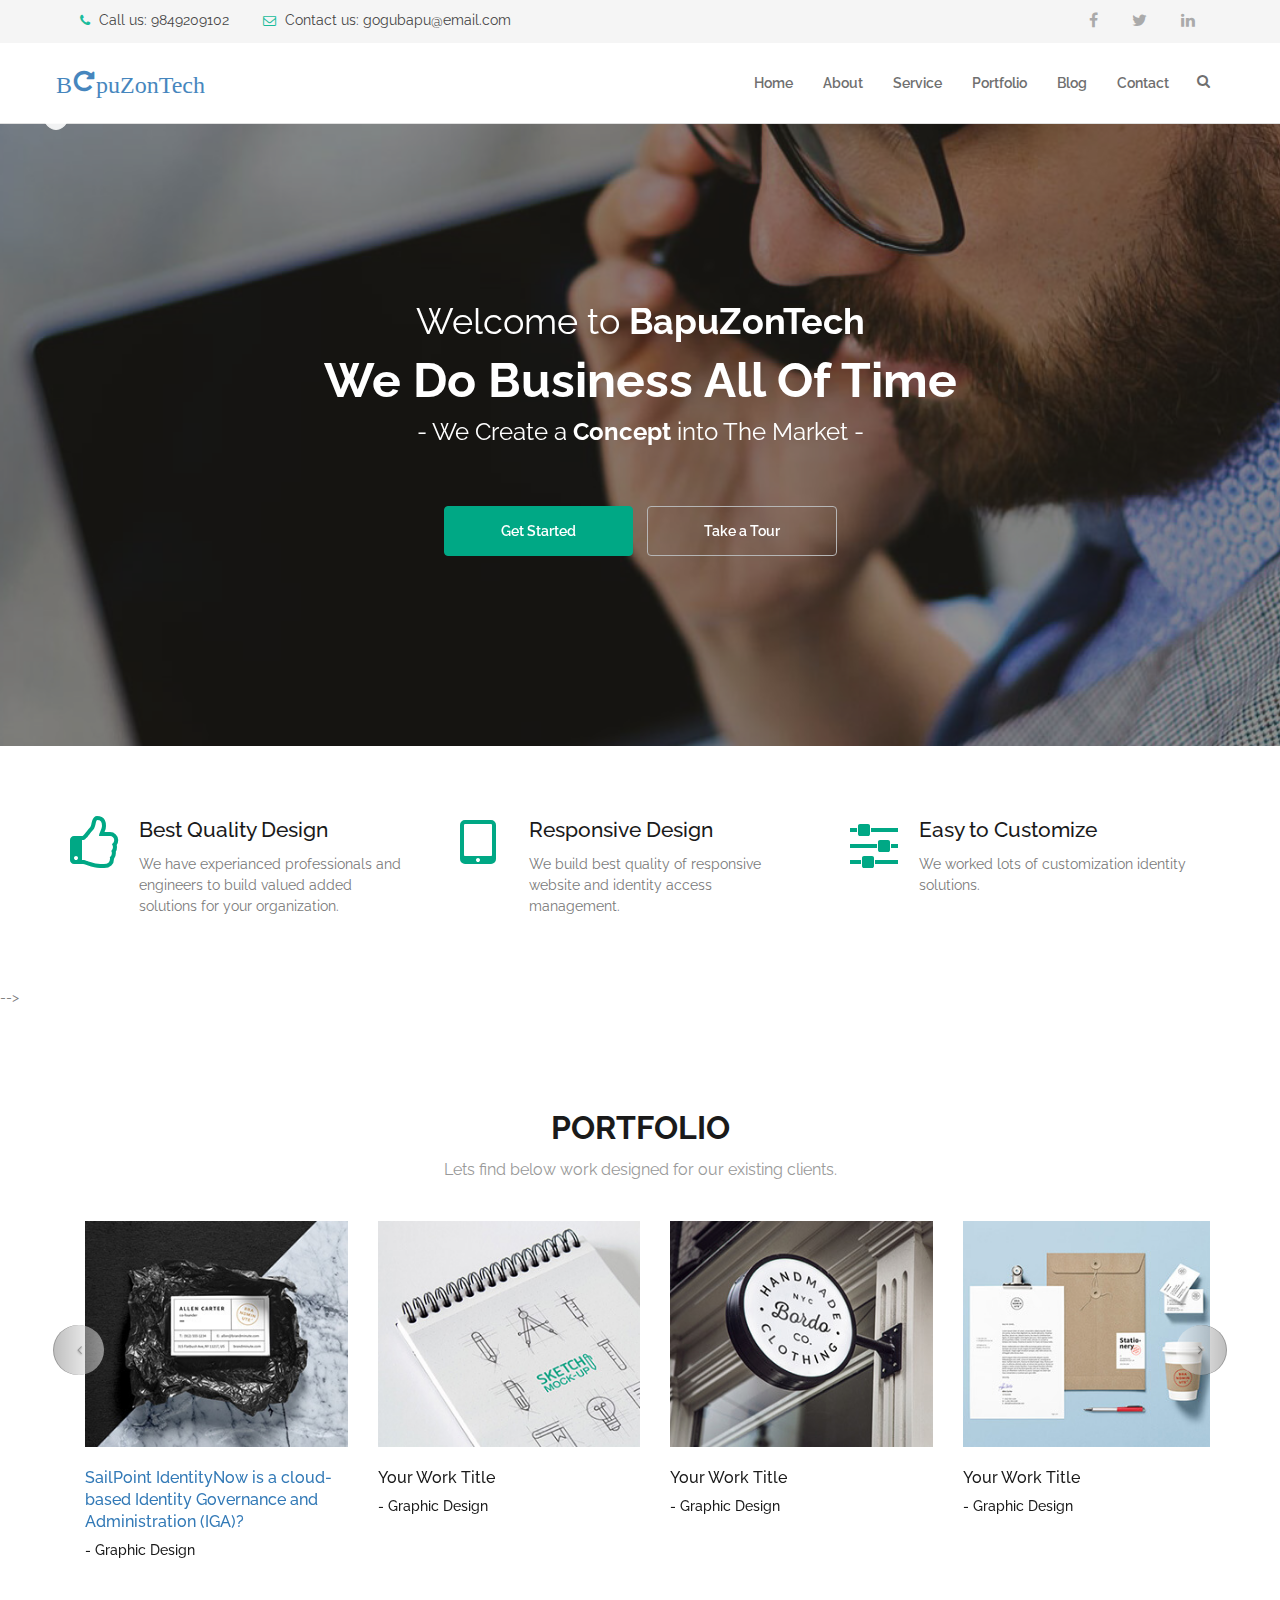
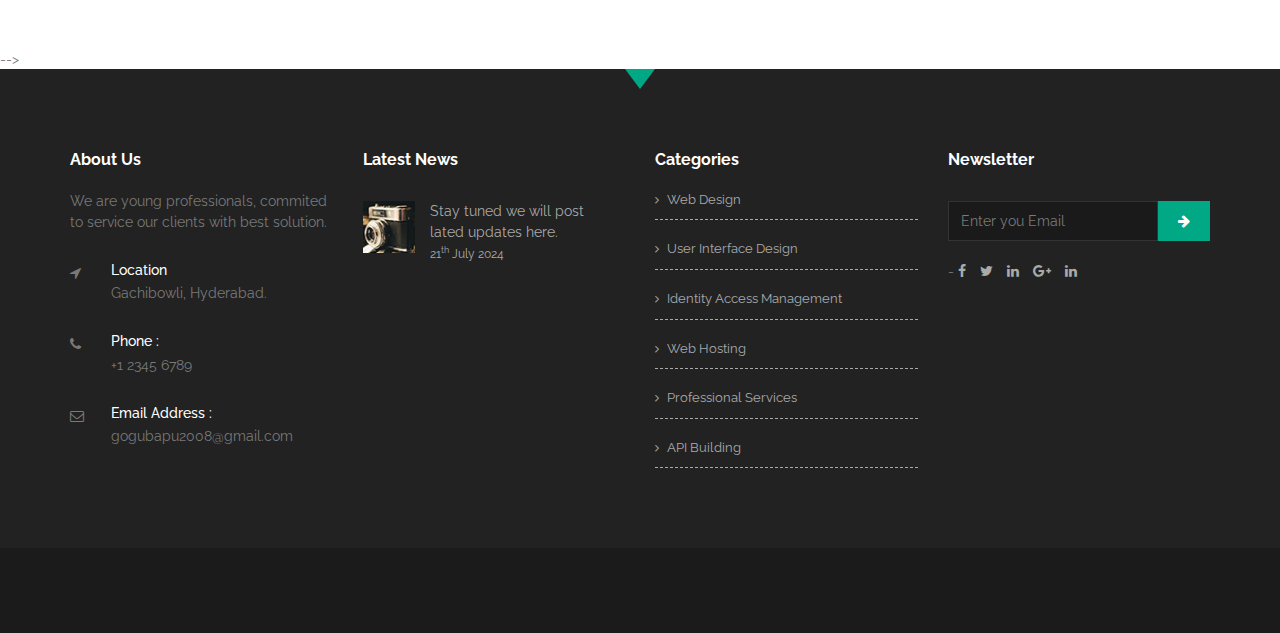
==== commit bb8403a1: "Update index.html" ====
--- a/index.html
+++ b/index.html
@@ -81,8 +81,7 @@
                                     <ul class="list-inline">
                                         <li><a href=""><i class="fa fa-facebook"></i></a></li>
                                         <li><a href=""><i class="fa fa-twitter"></i></a></li>
-                                        <li><a href=""><i class="fa fa-linkedin"></i></a></li>
-                                        <li><a href="linkedin.com/in/bapu-gogu-a1a225183"><i class="fa fa-linkedin"></i></a></li>
+                                        <li><a href="http://linkedin.com/in/bapu-gogu-a1a225183"><i class="fa fa-linkedin"></i></a></li>
                                         
                                     </ul>
                                 </div>
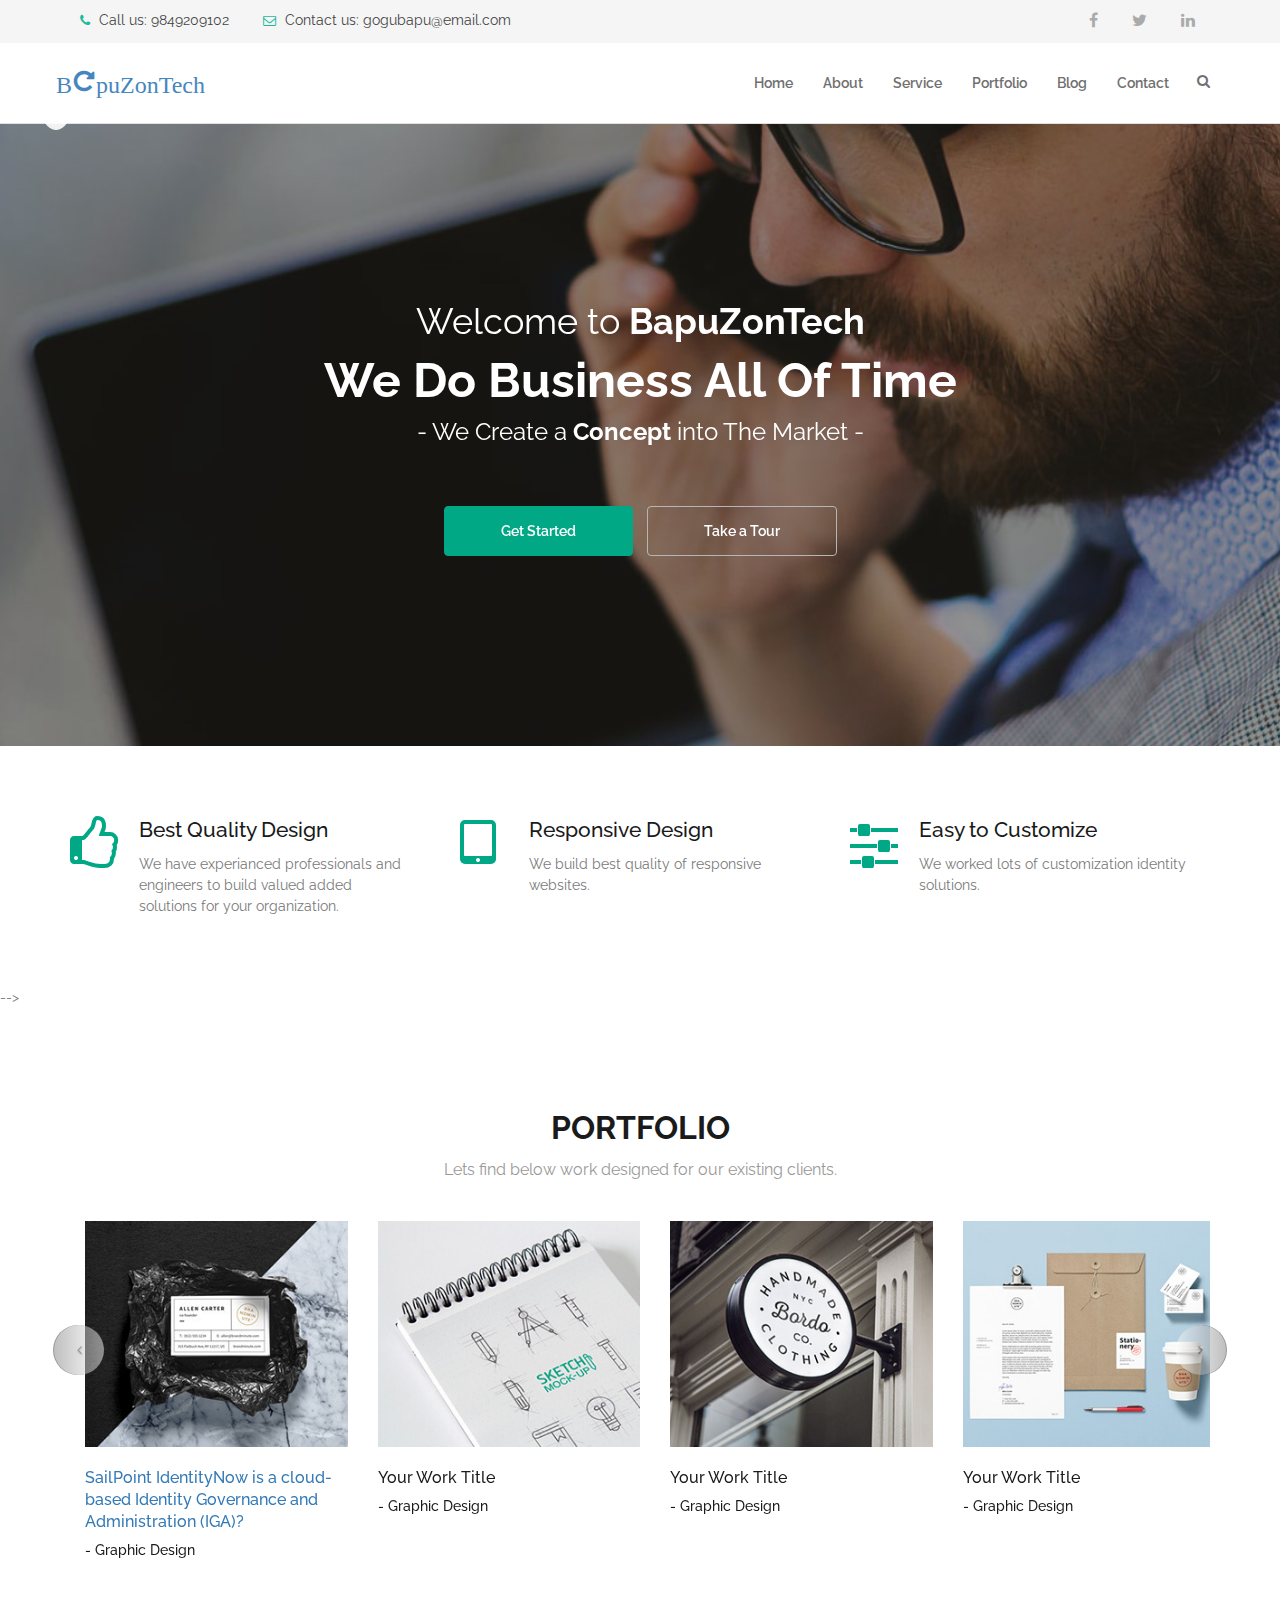
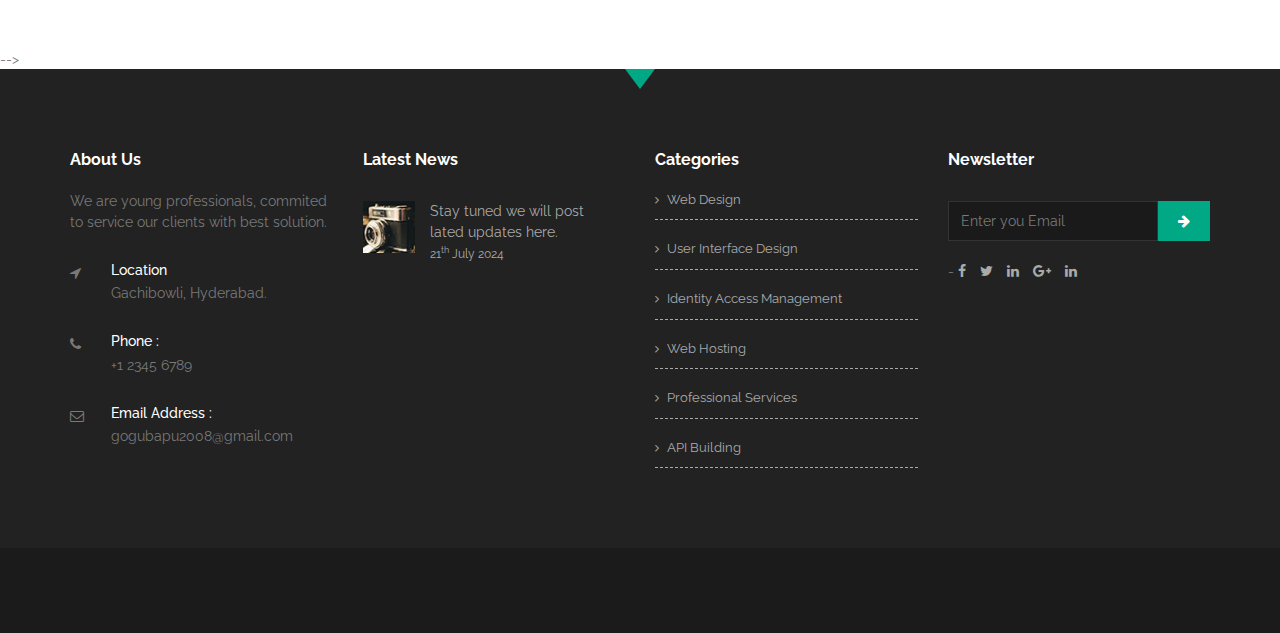
==== commit 8d14fc77: "Update index.html" ====
--- a/index.html
+++ b/index.html
@@ -195,7 +195,7 @@
                                     </div>
                                     <div class="f_item_text">
                                         <h3>Responsive Design</h3>
-                                        <p>We build best quality of responsive website and identity access management.</p>
+                                        <p>We build best quality of responsive websites.</p>
                                     </div>
                                 </div>
                             </div>
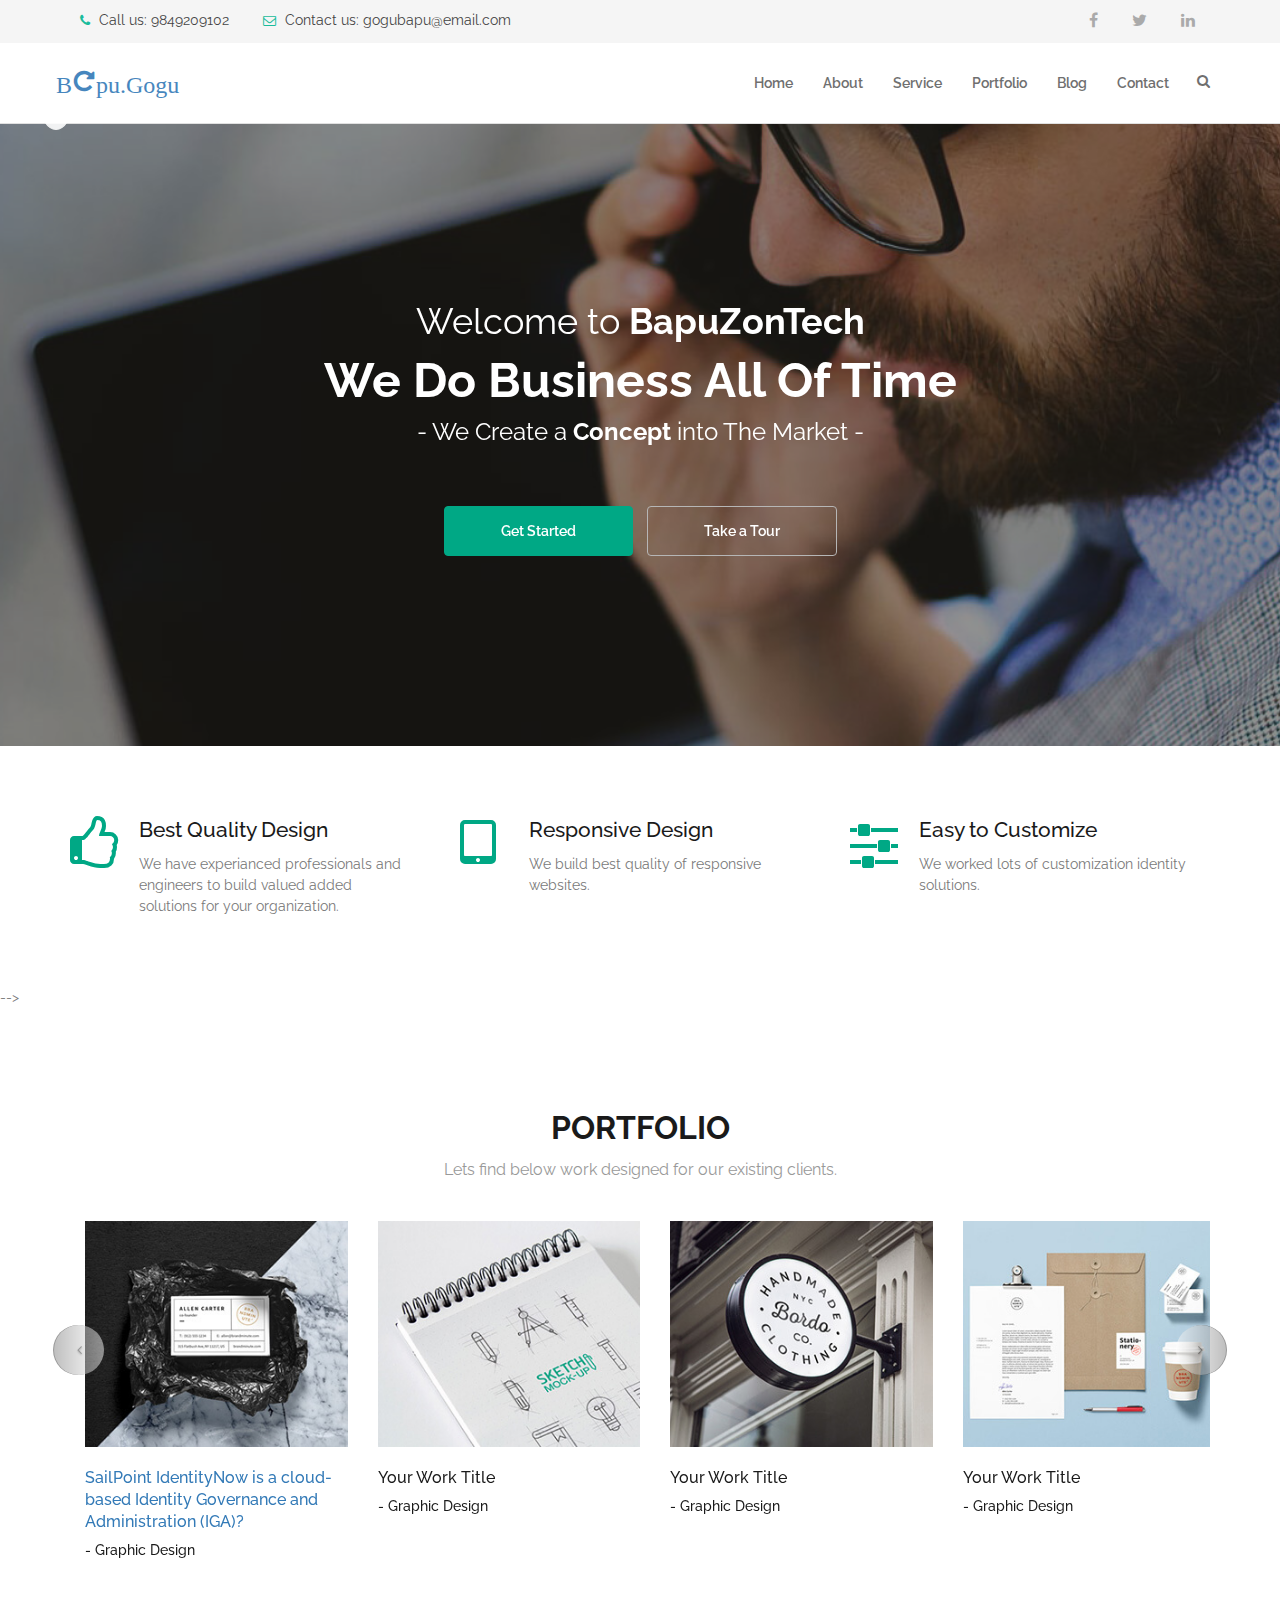
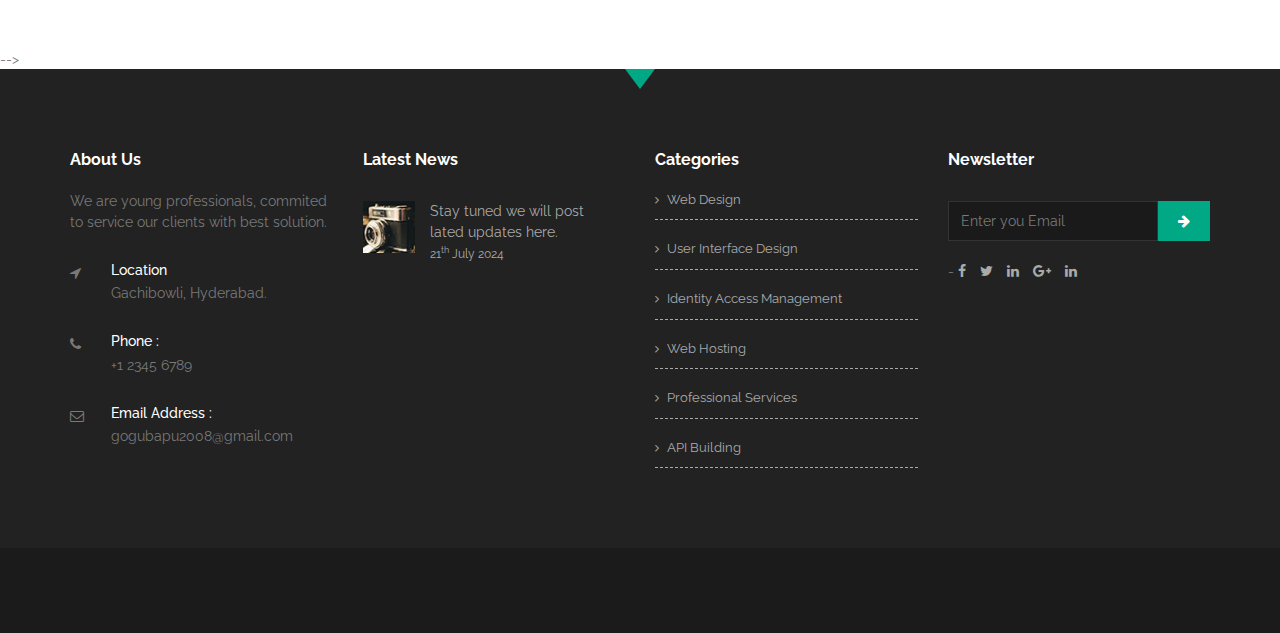
==== commit b99ae954: "Update index.html" ====
--- a/index.html
+++ b/index.html
@@ -116,7 +116,7 @@
                             <i class="fa fa-bars"></i>
                         </button>
                         <a class="navbar-brand" href="#brand">
-							<a align=center alt="">BapuZonTech</a>
+							<a align=center alt="">Bapu.Gogu</a>
 						  <!-- <img src="assets/images/logo2.png" class="logo" alt=""> -->
                             <!--<img src="assets/images/footer-logo.png" class="logo logo-scrolled" alt="">-->
                         </a>
@@ -710,7 +710,7 @@
                            <!-- Made with 
                             <i class="fa fa-heart"></i>
                             by -->
-                            <a target="_blank" href="https://BapuZonTech.tech">BapuZonTech</a> 
+                            <a target="_blank" href="https://BapuZonTech.tech">Bapu.Gpgu</a> 
                             2023. &copy All Rights Reserved
                         </p>
                     </div>
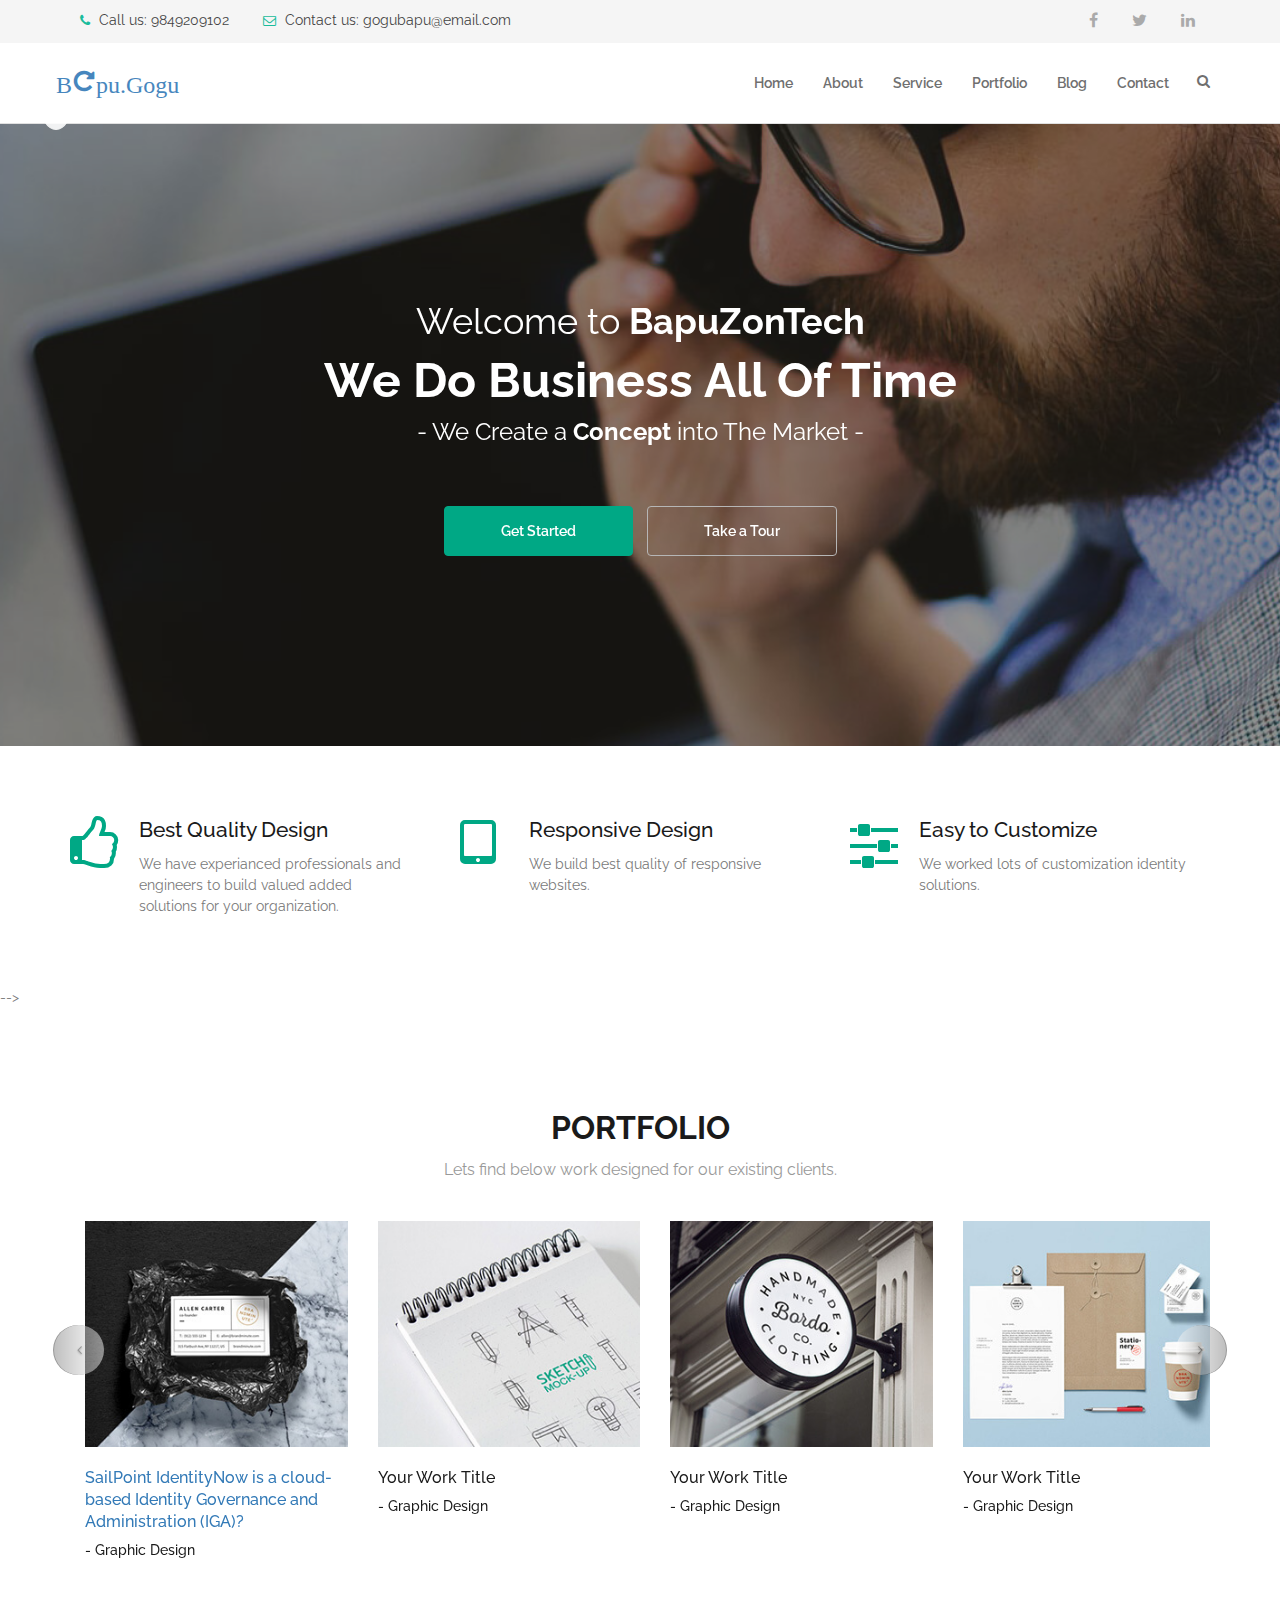
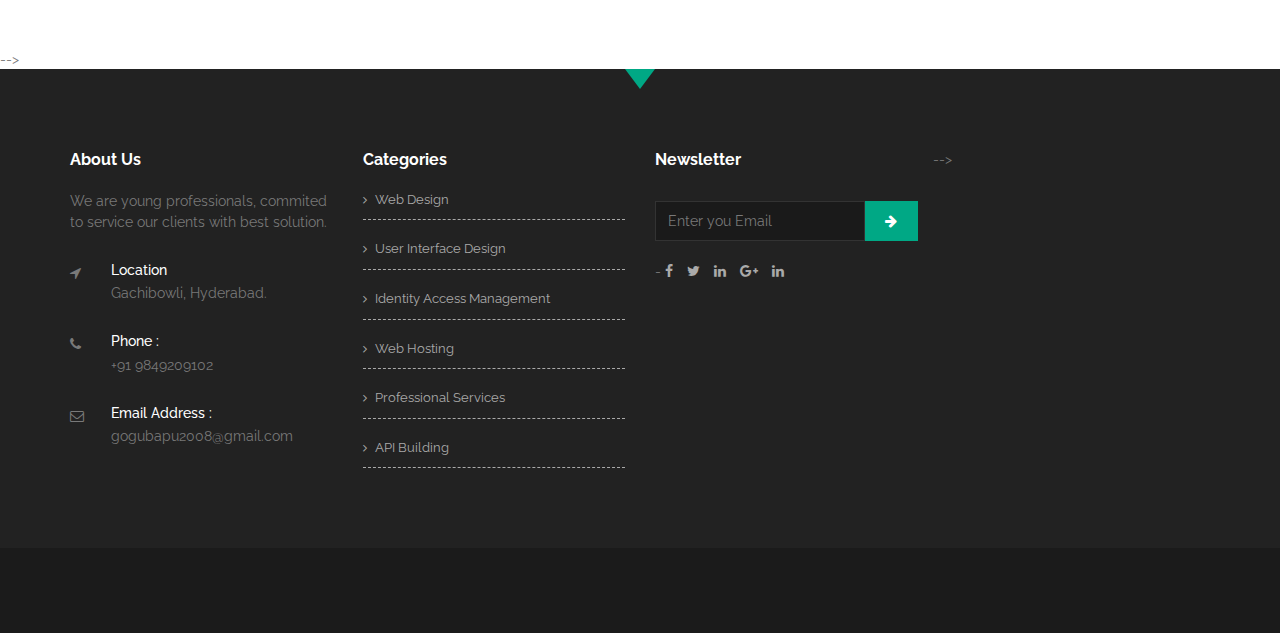
==== commit 3a4568b0: "Update index.html" ====
--- a/index.html
+++ b/index.html
@@ -634,7 +634,7 @@
                                         <div class="item_icon"><i class="fa fa-phone"></i></div>
                                         <div class="widget_ab_item_text">
                                             <h6 class="text-white">Phone :</h6>
-                                            <p>+1 2345 6789</p>
+                                            <p>+91 9849209102</p>
                                         </div>
                                     </div>
                                     <div class="widget_ab_item m-top-30">
@@ -647,7 +647,7 @@
                                 </div><!-- End off widget item -->
                             </div><!-- End off col-md-3 -->
 
-                            <div class="col-md-3">
+                         <!--   <div class="col-md-3">
                                 <div class="widget_item widget_latest sm-m-top-50">
                                     <h5 class="text-white">Latest News</h5>
                                     <div class="widget_latst_item m-top-30">
@@ -659,7 +659,7 @@
                                     </div>
            
                                 </div><!-- End off widget item -->
-                            </div><!-- End off col-md-3 --> 
+                            </div><!-- End off col-md-3 --> -->
 
                             <div class="col-md-3">
                                 <div class="widget_item widget_service sm-m-top-50">
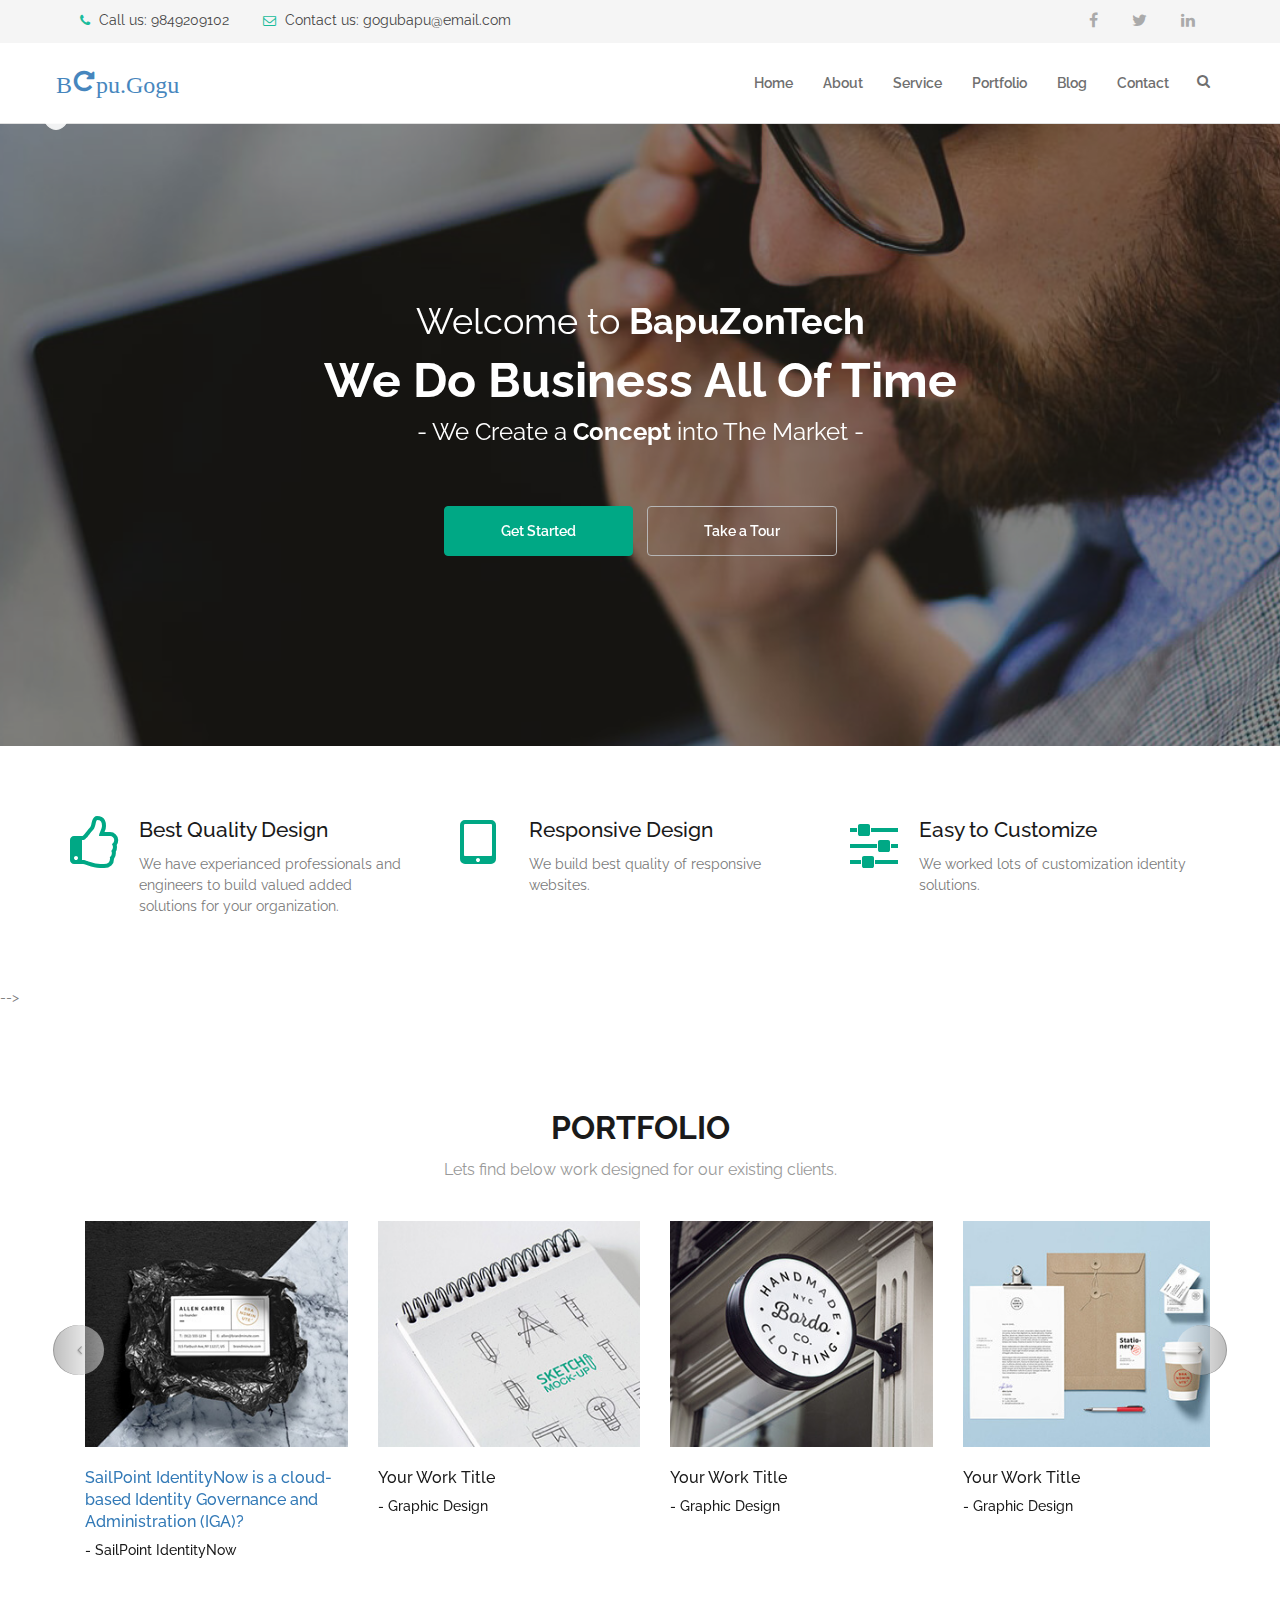
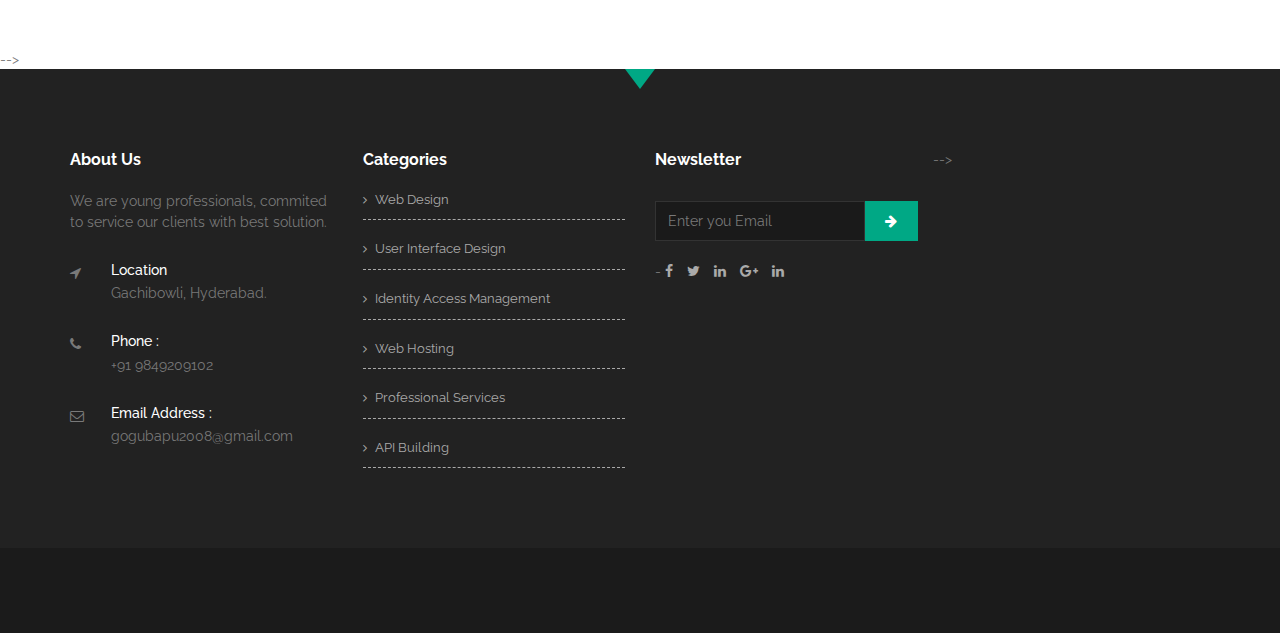
==== commit efeaf803: "Update index.html" ====
--- a/index.html
+++ b/index.html
@@ -304,7 +304,7 @@
                                                     </div>
                                                     <div class="port_caption m-top-20">
                                                         <h5><a href="https://www.bapuzontech.tech/2023/10/sailpoint-identitynow-is-cloud-based.html">SailPoint IdentityNow is a cloud-based Identity Governance and Administration (IGA)?</a></h5>
-                                                        <h6>- Graphic Design</h6>
+                                                        <h6>- SailPoint IdentityNow</h6>
                                                     </div>
                                                 </div>
                                             </div>
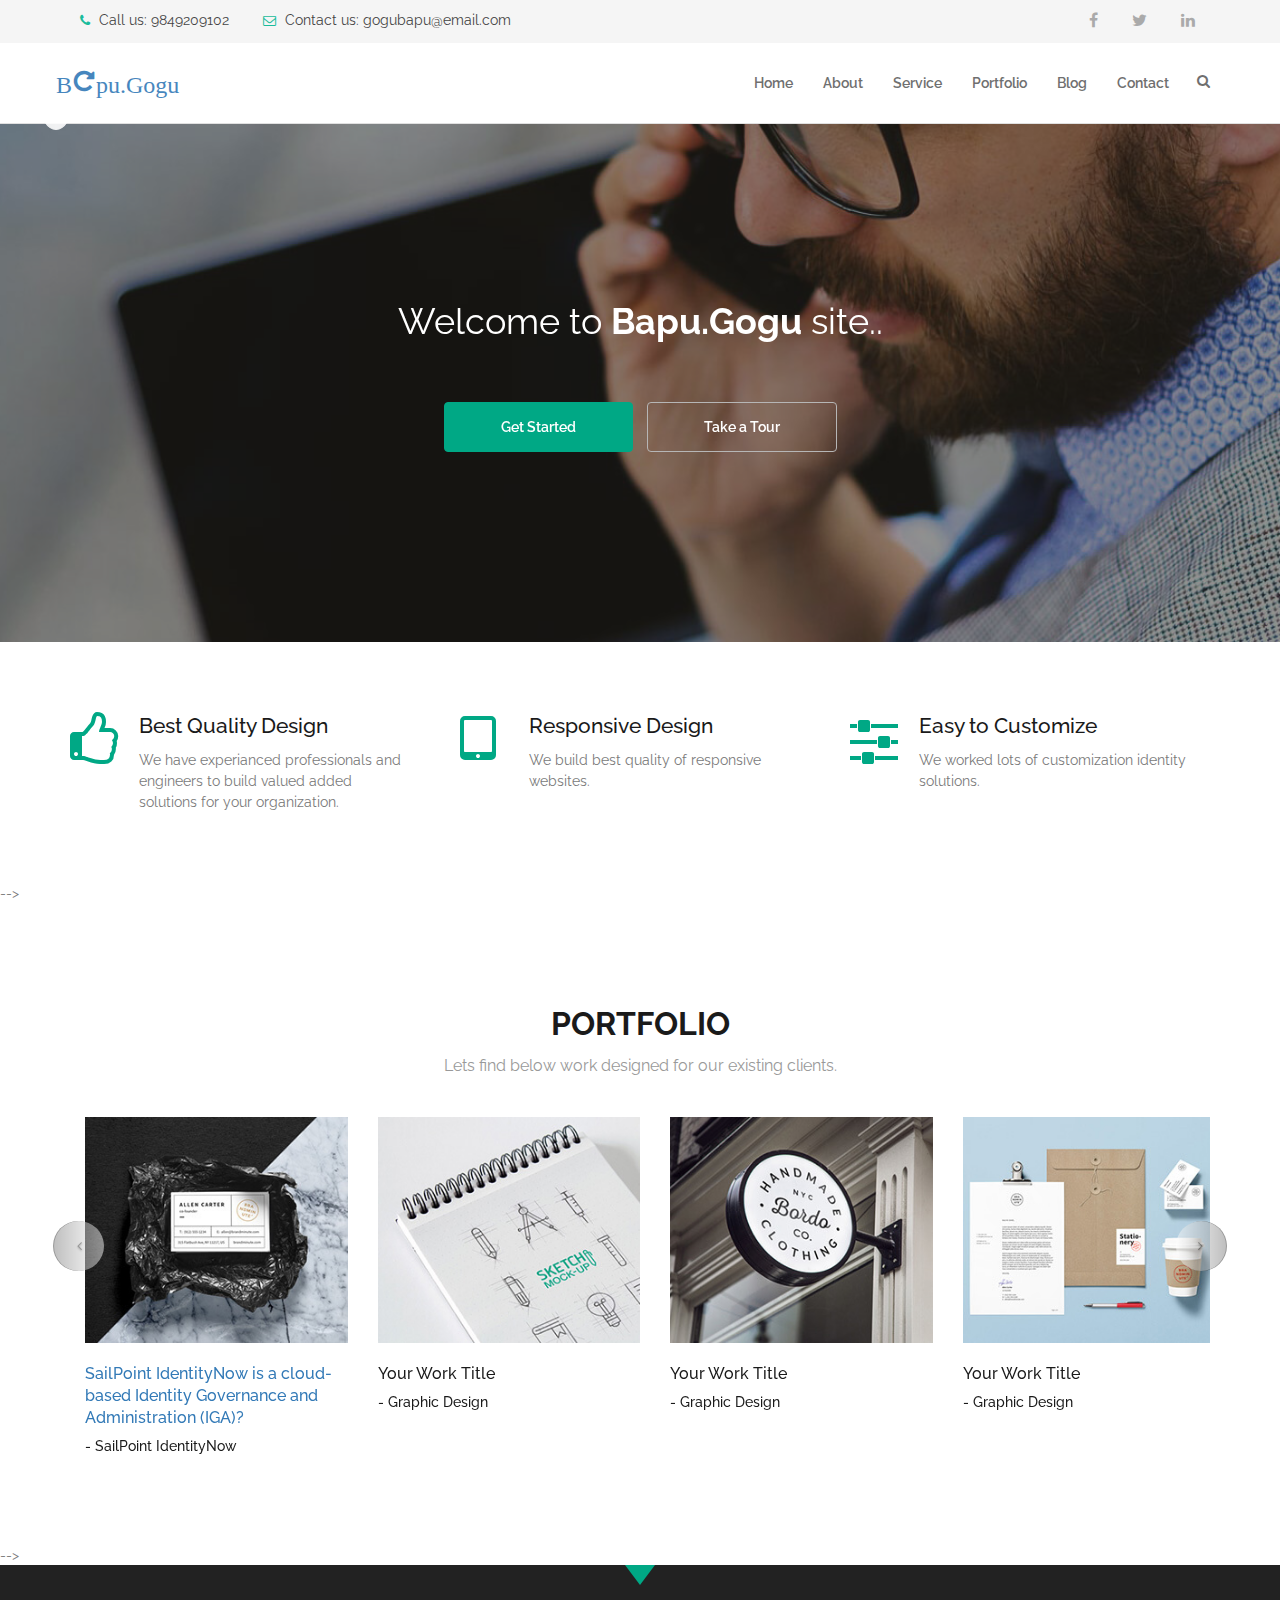
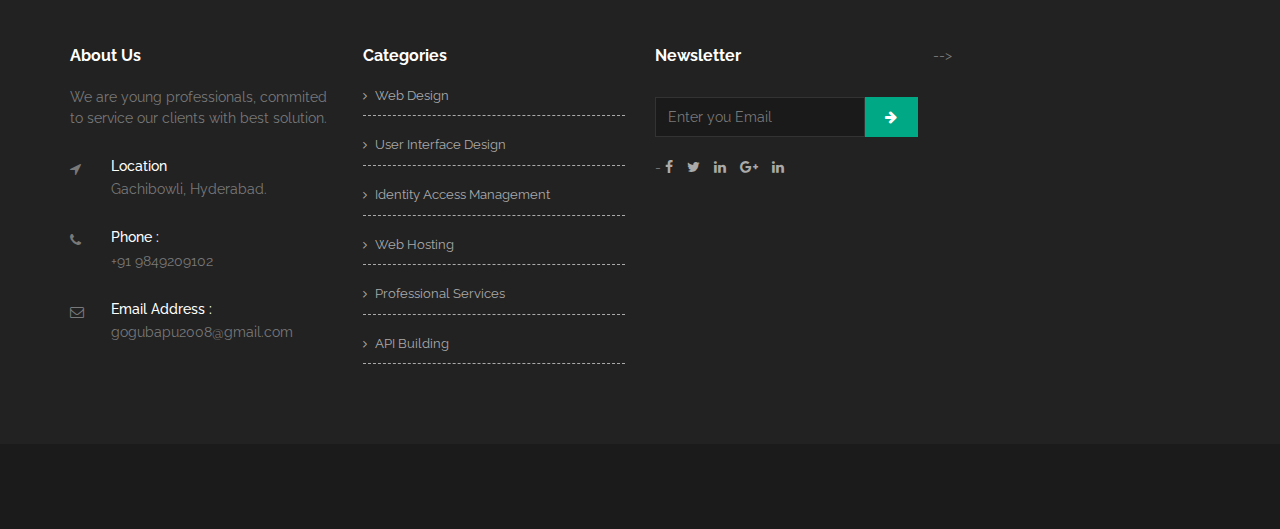
==== commit 29308350: "Update index.html" ====
--- a/index.html
+++ b/index.html
@@ -150,9 +150,7 @@
                                 <div class="hello_slid">
                                     <div class="slid_item">
                                         <div class="home_text ">
-                                            <h2 class="text-white">Welcome to <strong>BapuZonTech</strong></h2>
-                                            <h1 class="text-white">We Do Business All Of Time</h1>
-                                            <h3 class="text-white">- We Create a <strong>Concept</strong> into The Market -</h3>
+                                            <h2 class="text-white">Welcome to <strong>Bapu.Gogu</strong> site..</h2>
                                         </div>
 
                                         <div class="home_btns m-top-40">
@@ -710,7 +708,7 @@
                            <!-- Made with 
                             <i class="fa fa-heart"></i>
                             by -->
-                            <a target="_blank" href="https://BapuZonTech.tech">Bapu.Gpgu</a> 
+                            <a target="_blank" href="https://BapuZonTech.tech">Bapu.Gogu</a> 
                             2023. &copy All Rights Reserved
                         </p>
                     </div>
